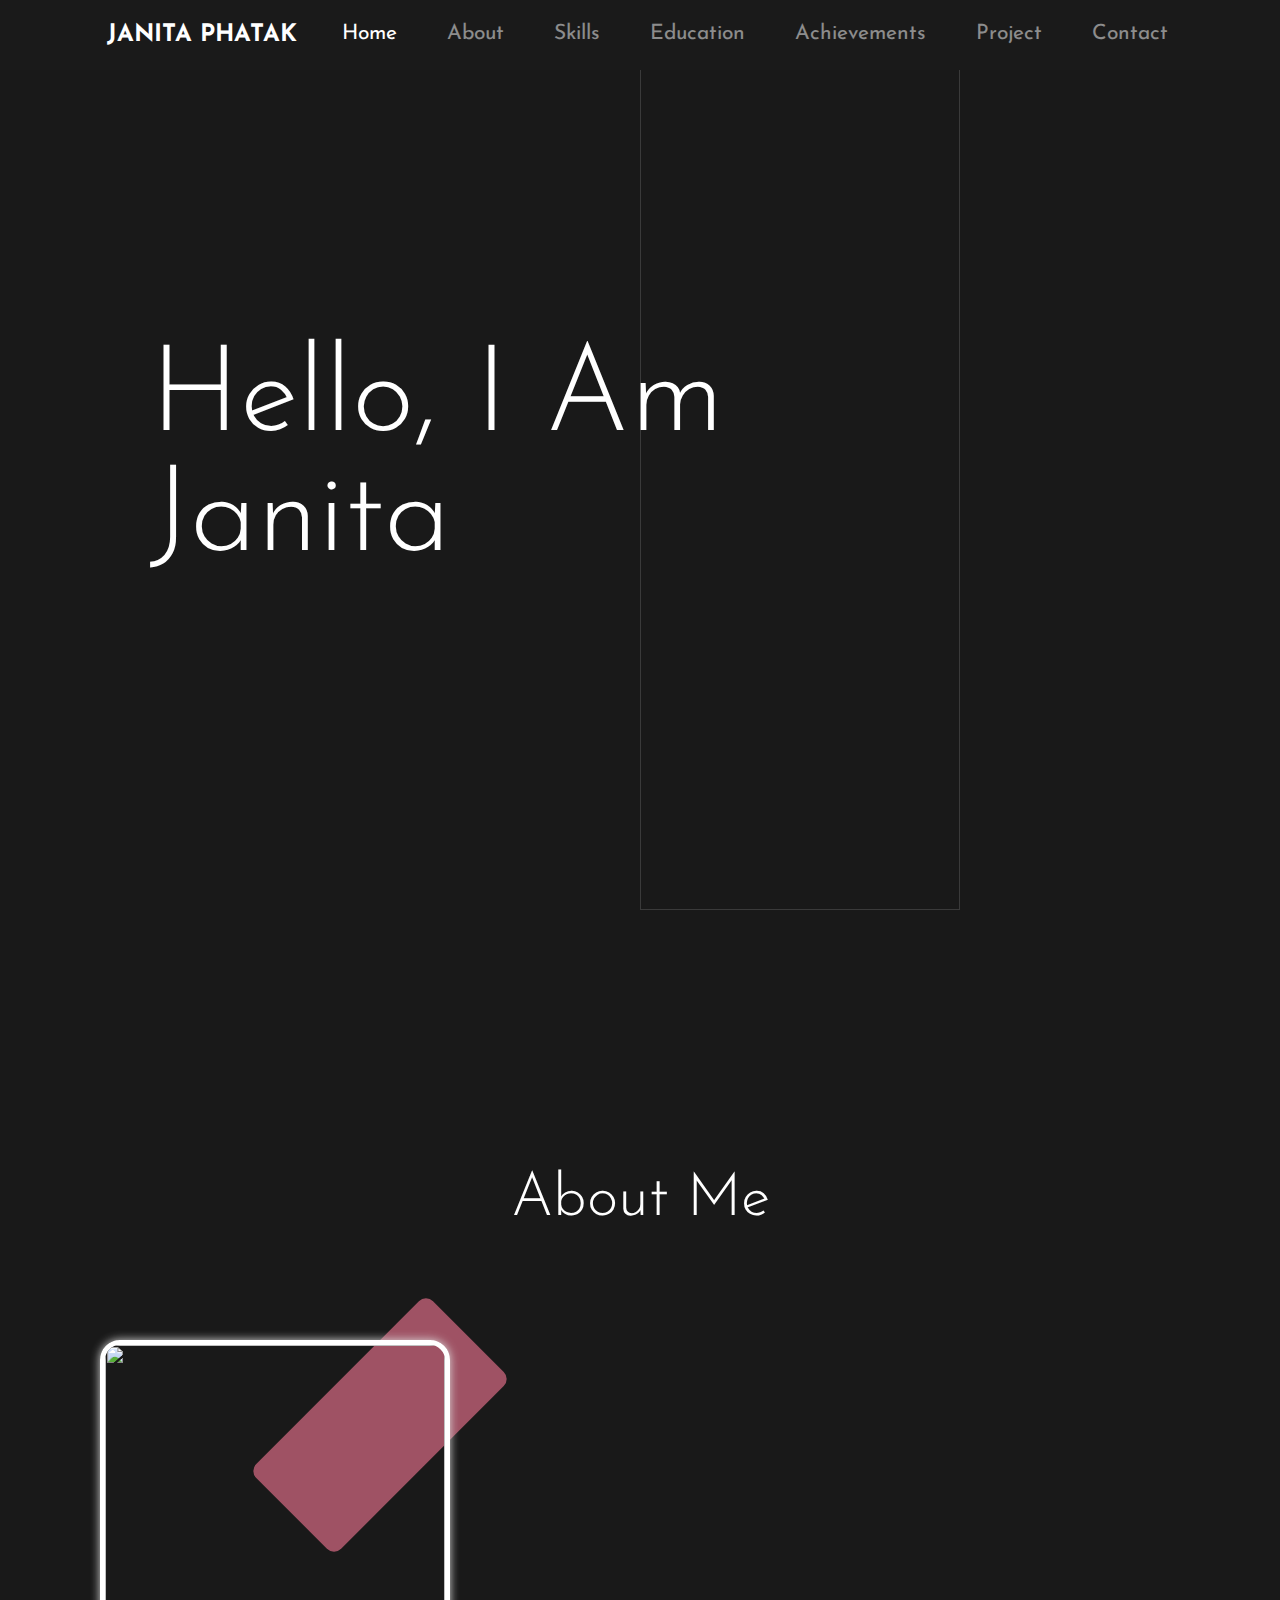
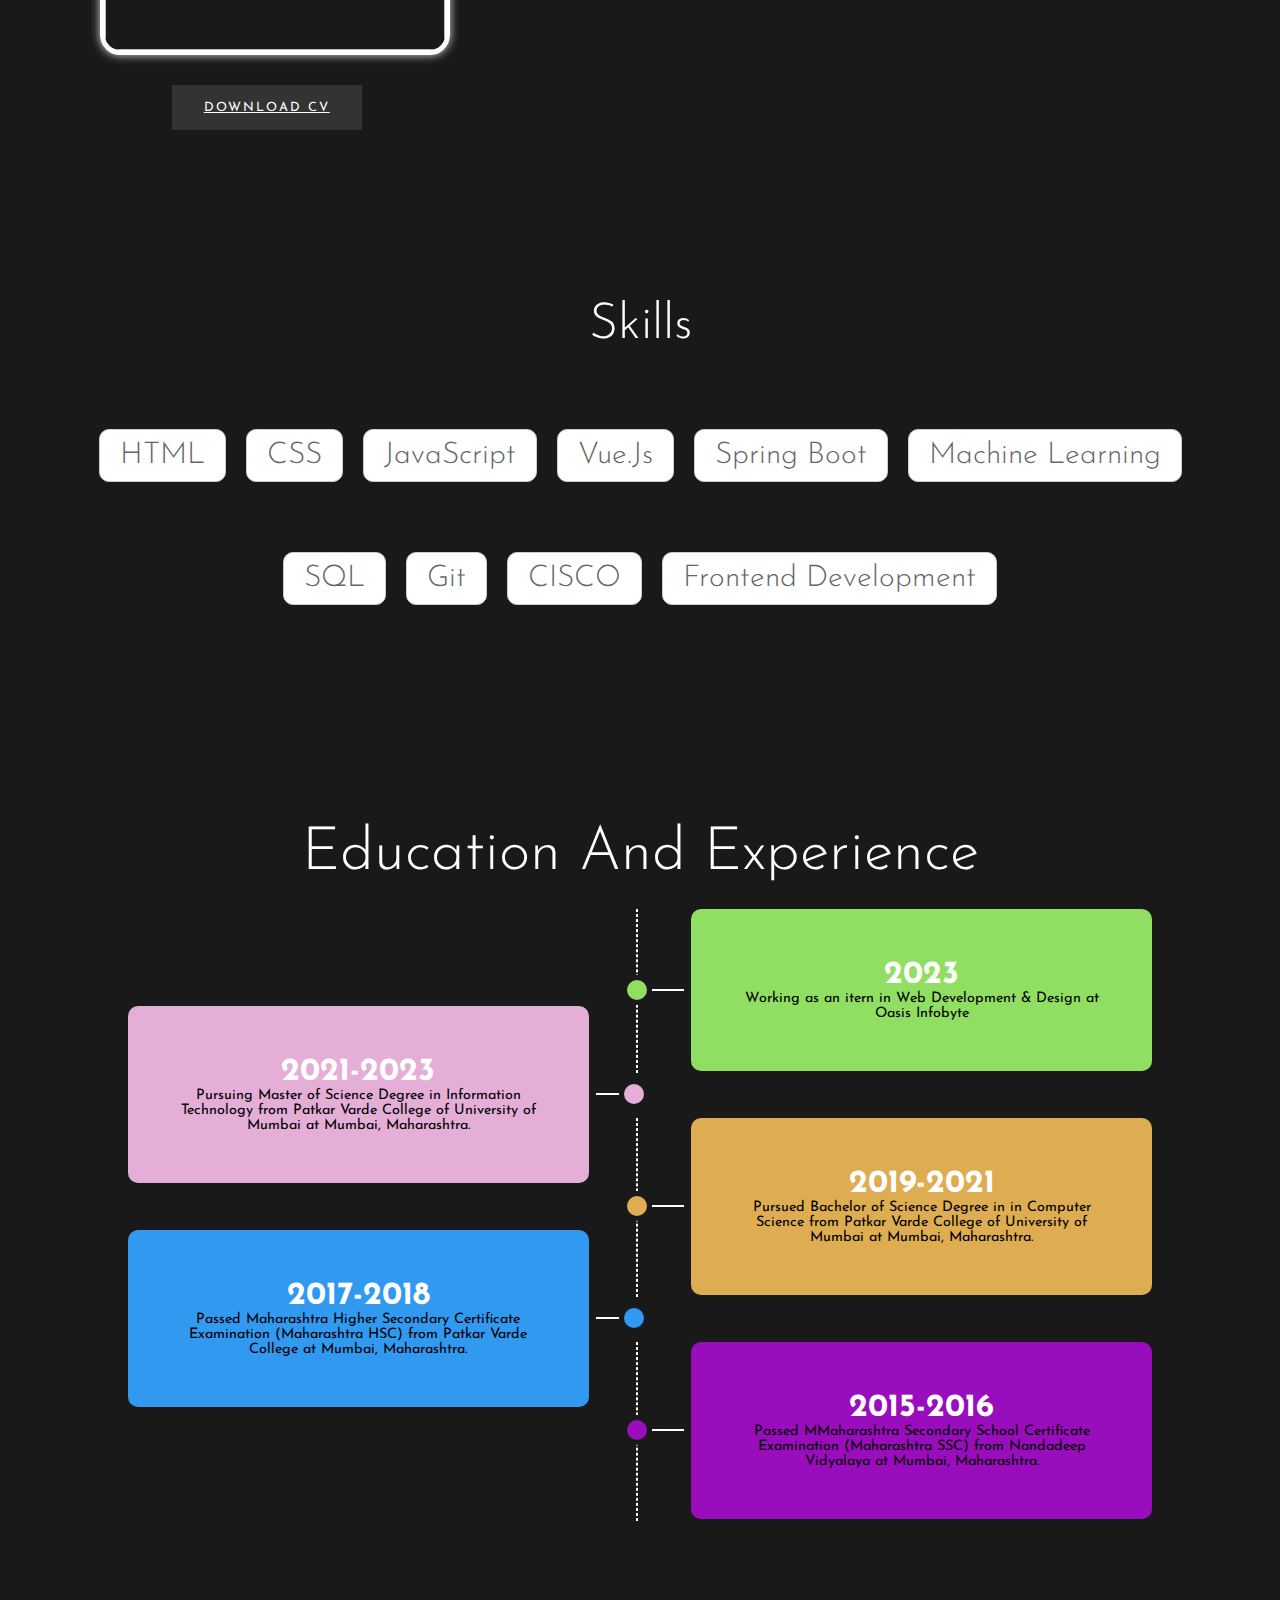
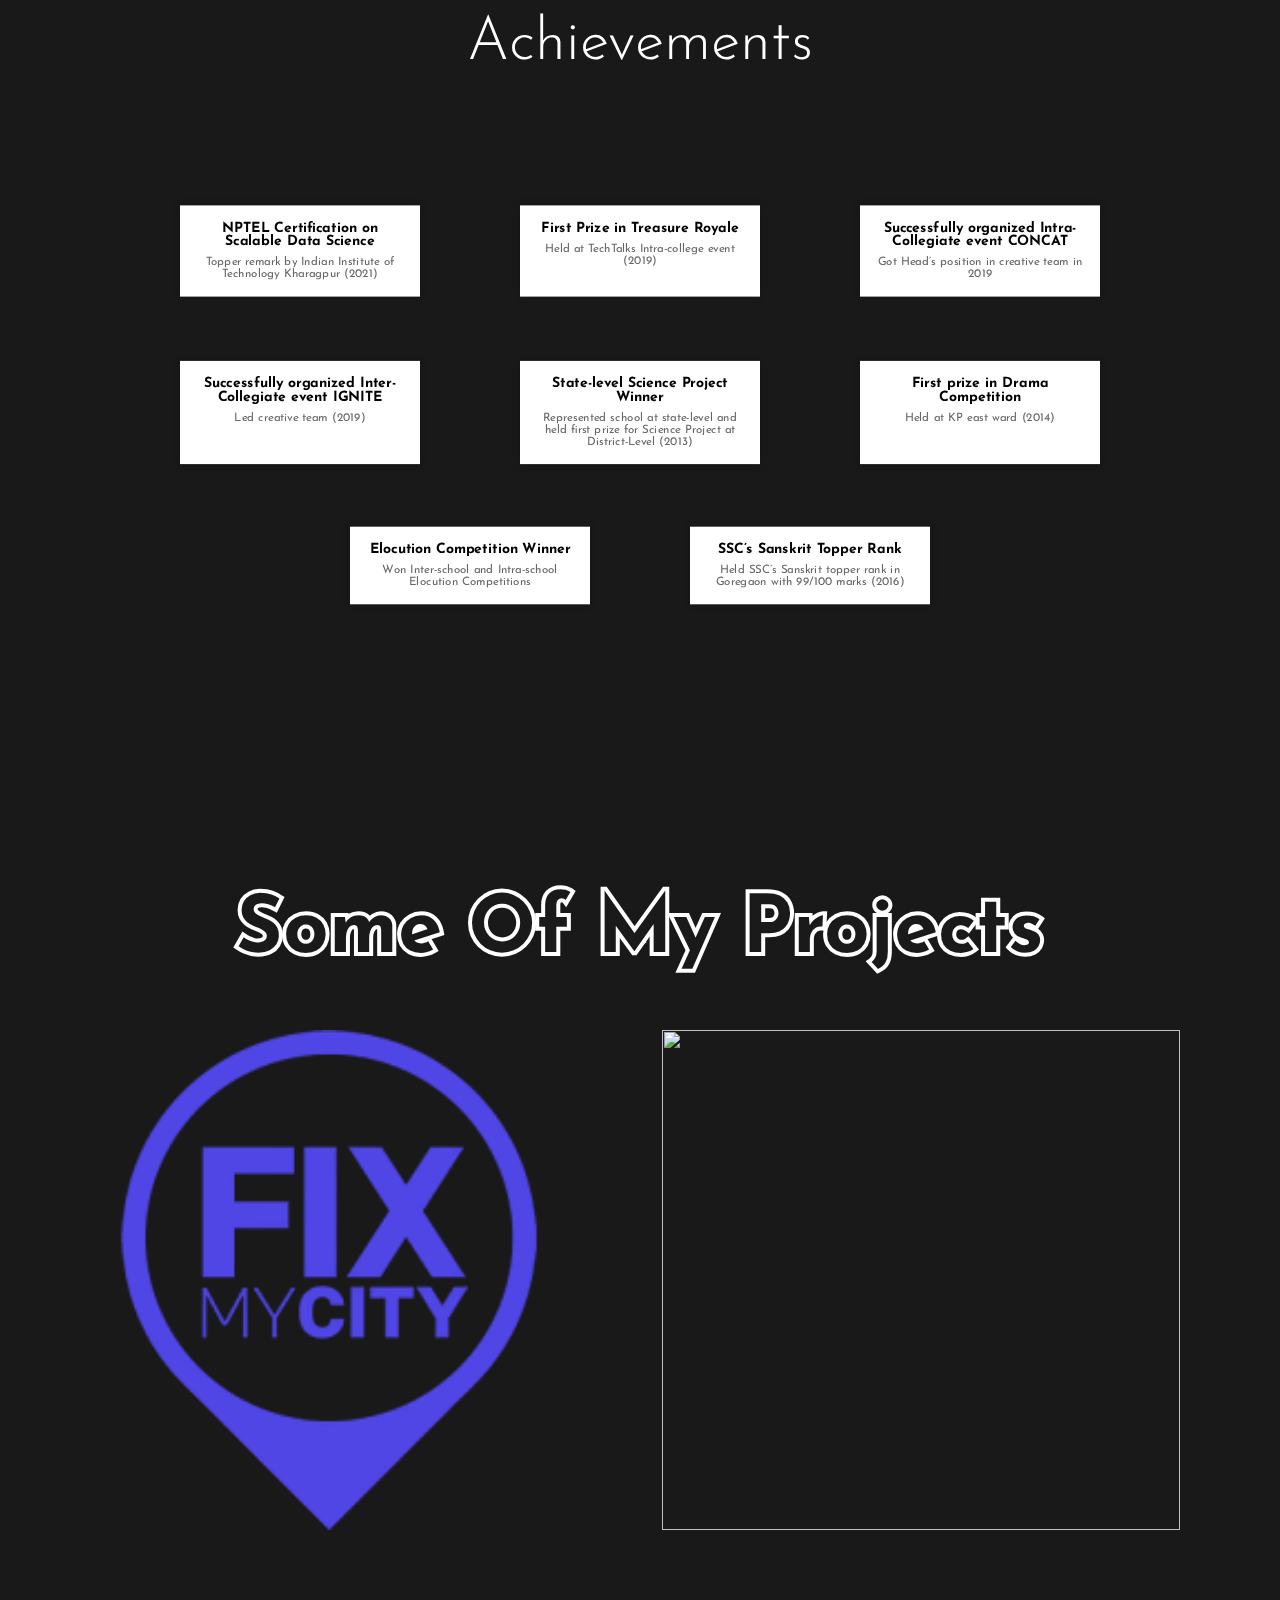
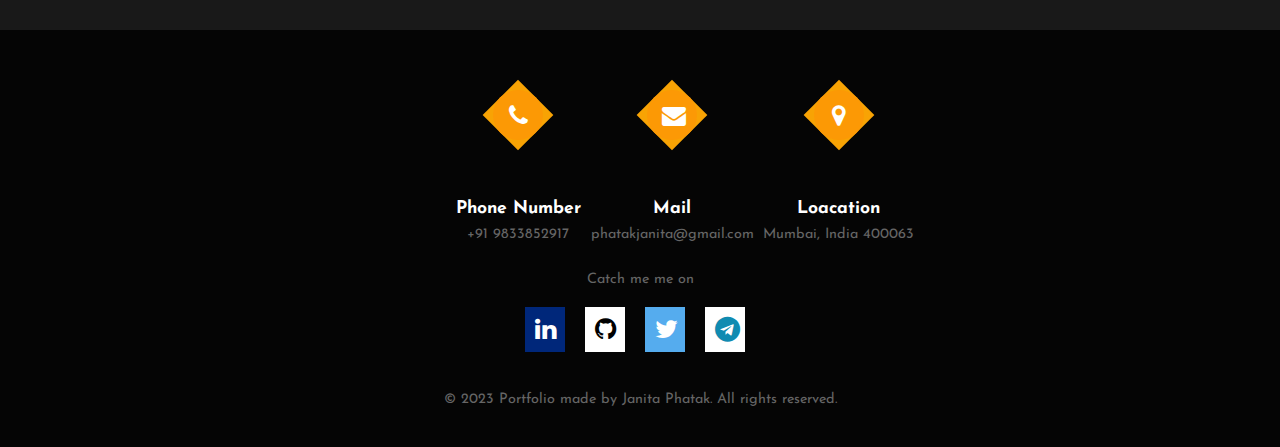
==== Task 2 -Portfolio/Porfolio.html @ 7fca9145 "Portfolio Files" ====
<!DOCTYPE html>
<head>
    <title>Portfolio </title>
    <meta charset="utf-8">
    <link href="https://fonts.googleapis.com/css?family=Poppins:300,400,500,600,700" rel="stylesheet">
    <link href="https://fonts.googleapis.com/css?family=Josefin+Sans" rel="stylesheet">
    <link href="https://fonts.googleapis.com/css?family=Nothing+You+Could+Do" rel="stylesheet">
    <link rel="stylesheet" href="https://cdnjs.cloudflare.com/ajax/libs/font-awesome/4.7.0/css/font-awesome.min.css">
    <link href="style.css" rel="stylesheet">
</head>
<body >
<!-- navbar -->
<nav class="navbar">
  
    <h1 class="logo">Janita Phatak</h1>
    <div class="menu-btn menu-btn-toggle">
      <div class="btn-line"></div>
      <div class="btn-line"></div>
      <div class="btn-line"></div>
    </div>
    <ul class="link-group link-group large-screen">
      <li class="link active"><a href="#">home</a></li>
      <li class="link"><a href="#">about</a></li>
      <li class="link"><a href="#">skills</a></li>
      <li class="link"><a href="#">education</a></li>
      <li class="link"><a href="#">achievements</a></li>
      <li class="link"><a href="#">project</a></li>
      <li class="link"><a href="#">contact</a></li>
    </ul>
  </nav>

<!-- home section -->

<section class="home-section active">
    <h1 class="hero-heading">hello, i am <br> Janita</h1>
    <img src="img/I.png" class="home-img" alt="">
</section>

<!-- about section -->

<section class="about-section active" >
    <h1 class="heading">about me</h1>
    <!-- about -->
    <div class="about-container">
        <div class="image-container">
            <div class="square"></div>
            <img src="img/I.png" class="about-img" alt="">
            <a href="#" class="btn" onclick="downloadCV()">download CV</a>
        </div>

        <!-- info part -->
        <div class="info animate">
            <p>
               Hello, my name is Janita Phatak. I am a technology enthusiast who is passionate about exploring new technologies and experimenting with creative coding. 
               I have always been fascinated by the potential of IT Industry,
               , and I am constantly seeking opportunities to acquire new skills in these areas.
            </p>
            
            <p>
                Throughout my academic career, 
                I have participated in numerous college events and led creative teams, 
                where I have honed my skills in project management and public speaking. 
                Additionally, I have a background in elocution competitions from my school days, 
                which has helped me to develop strong communication skills.            
            </p>
            <p>
                As an enthusiastic learner, I am always searching for innovative solutions to real-world problems 
                and looking for opportunities to bring value to the world through technology. 
                I believe that continuous learning is the key to success, I am committed to enhancing my knowledge and skills to become a better technologist.
            </p>
    
        </div>
    </div>
</section>


<!-- skills part -->
<section class= "skills-section active">
<h2 class="sub-heading">skills</h2>

<div class="skills">
    <p class="skill-name">HTML</p>
    <p class="skill-name">CSS</p>
    <p class="skill-name">JavaScript</p>
    <p class="skill-name">Vue.js</p>
    <p class="skill-name">Spring Boot</p>
    <p class="skill-name">Machine Learning</p>
    <p class="skill-name">SQL</p>
    <p class="skill-name">Git</p>
    <p class="skill-name">CISCO</p>
    <p class="skill-name">Frontend Development</p>
</div>
</section>



<!-- education -->
<section  class="education-section active">
<div>
    <h1 class="heading">education and experience</h1>
    <div class="cardE">
        <div class="card-body">
            <h1 class="card-title">2023</h1>
            <p class="cardE-detail">
                Working as an itern in Web Development & Design at Oasis Infobyte
            </p>
        </div>
    </div>
    <div class="cardE">
        <div class="card-body">
            <h1 class="card-title">2021-2023</h1>
            <p class="cardE-detail">Pursuing Master of Science Degree in Information Technology from
                Patkar Varde College of University of Mumbai
                at Mumbai, Maharashtra. 
            </p>
        </div>
    </div>
    
    <div class="cardE">
        <div class="card-body">
            <h1 class="card-title">2019-2021</h1>
            <p class="cardE-detail">Pursued Bachelor of Science Degree in in Computer Science from Patkar Varde College of University of Mumbai
                at Mumbai, Maharashtra.</p>
        </div>
    </div>
    <div class="cardE">
        <div class="card-body">
            <h1 class="card-title">2017-2018</h1>
            <p class="cardE-detail">Passed Maharashtra Higher Secondary Certificate Examination (Maharashtra HSC) from Patkar Varde College at Mumbai, Maharashtra.</p>
        </div>
    </div>
    <div class="cardE">
        <div class="card-body">
            <h1 class="card-title">2015-2016</h1>
            <p class="cardE-detail">Passed MMaharashtra Secondary School Certificate Examination (Maharashtra SSC) from Nandadeep Vidyalaya at Mumbai, Maharashtra.</p>
        </div>
    </div>

</div>
</section>


<!-- Acheivements -->

<section class="achievements-section active" >
    <h2 class="achievement heading">Achievements</h2>
  
        <div class="card-container">
          <div class="card">
            <div class="card-body">
              <h3>NPTEL Certification on Scalable Data Science</h3>
              <p>Topper remark by Indian Institute of Technology Kharagpur (2021)</p>
            </div>
          </div>
      
          <div class="card">
            <div class="card-body">
              <h3>First Prize in Treasure Royale</h3>
              <p>Held at TechTalks Intra-college event (2019)</p>
            </div>
          </div>
      
          <div class="card">
            <div class="card-body">
              <h3>Successfully organized Intra-Collegiate event CONCAT</h3>
              <p>Got Head’s position in creative team in 2019</p>
            </div>
          </div>
      
          <div class="card">
            <div class="card-body">
              <h3>Successfully organized Inter-Collegiate event IGNITE</h3>
              <p>Led creative team (2019)</p>
            </div>
          </div>
      
          <div class="card">
            <div class="card-body">
              <h3>State-level Science Project Winner</h3>
              <p>Represented school at state-level and held first prize for Science Project at District-Level (2013)</p>
            </div>
          </div>
      
          <div class="card">
            <div class="card-body">
              <h3>First prize in Drama Competition</h3>
              <p>Held at KP east ward (2014)</p>
            </div>
          </div>
      
          <div class="card">
            <div class="card-body">
              <h3>Elocution Competition Winner</h3>
              <p>Won Inter-school and Intra-school Elocution Competitions</p>
            </div>
          </div>
      
          <div class="card">
            <div class="card-body">
              <h3>SSC’s Sanskrit Topper Rank</h3>
              <p>Held SSC’s Sanskrit topper rank in Goregaon with 99/100 marks (2016)</p>
            </div>
          </div>
        </div>
      </section>
      
  

<!-- project section -->

<section class="project-section active">
    <h1 class="project-heading">some of my projects</h1>
    <div class="project-container">
        <div class="project-card">
            <img src="img/image.png" class="project-img" alt="">
            <div class="project-content">
                <h1 class="project-title">FixMyCity</h1>
                <p class="project-info">
                   It is a web application,  
                </p>
                
                    <button class="project-btn github">github repo</button> 
              
            </div>
        </div>
        <div class="project-card">
            <img src="img/I.png" class="project-img" alt="">
            <div class="project-content">
                <h1 class="project-title">LibraryManagement</h1>
                <p class="project-info">
                    It is a vue based project.
                </p>
               
                    <button class="project-btn github">github repo</button>
             
            </div>
        </div>
    </div>
</section>



<!-- contact section -->
<section class="contact-section active">
<footer class="footer-distributed">

<div class="footer-container">
    <div class="loader">
      <div class="footer1">
        <div class="box"></div><div class="icon"><span class="fa fa-phone"></span></div>
        <div class="text">
          <h3>Phone Number  </h3>
          <p>+91 9833852917</p>
        </div>
      </div>
      <div class="footer2">
        <div class="box middle"></div><div class="icon"><span class="fa fa-envelope"></span></div>
        <div class="text">
          <h3>Mail</h3>
          <p> phatakjanita@gmail.com</p>
        </div>
      </div>
      <div class="footer3">
        <div class="box"></div><div class="icon"><span class="fa fa-map-marker"></span></div>
        <div class="text">
          <h3>Loacation</h3>
          <p>Mumbai, India 400063</p>
        </div>
      </div>
    </div> 
    </div>
    

      <div class="footer-right">
          <p class="footer-company-about" style="margin-bottom: 20px;">
            <span >Catch me me on</span>
          </p>
          <div class="footer-icons">
            <a href="https://www.linkedin.com/in/janitaphatak/"><i class="fa fa-linkedin"></i></a>
            <a href="https://github.com/Janita-Phatak"><i class="fa fa-github"></i></a>
            <a href="https://twitter.com/Iam_Janita"><i class="fa fa-twitter"></i></a>
            <a href="https://t.me/Janita_Phatak"><i class="fa fa-telegram"></i></a>
          </div> 
        </div>

        <div class bottom>
          <p style="margin-top: 40px;">&copy; 2023 Portfolio made by Janita Phatak. All rights reserved.</p>
        </div>
</footer>
</section>
<script src="app.js"></script>
</body>
</html>
---- Task 2 -Portfolio/style.css ----
*{
    margin: 0;
    padding: 0;
    box-sizing: border-box;
    font-family: Josefin Sans, Arial, sans-serif;
   
}

body{
    width: 100%;
    max-width: 1400px;
    display: block;
    margin: auto;
    min-height: 100vh;
    background: #191919;
    font-family: sans-serif;
}

  
  .navbar {
    width: 100%;
    position: fixed;
    top: 0;
    left: 0;
    display: flex;
    justify-content: center;
    align-items: center;
    z-index: 9;
    background: #1a1a1a;
    height: 70px;
    }
    
    .logo {
    margin: 0 20px;
    color: #fff;
    text-transform: uppercase;
    font-size: 24px;
    font-weight: bold;
    
    }
    
    .link-group {
    list-style: none;
    display: flex;
    justify-content: center;
    flex-direction: row;
    align-items: center;
    margin-right: 0px;
    }
    
    .link {
    margin: 0 10px;
    }
    
    .link a {
    color: #fff;
    flex-direction: column;
    opacity: 0.5;
    text-decoration: none;
    text-transform: capitalize;
    padding: 10px 15px;
    line-height: 10px;
    transition: 0.5s;
    font-size: 21px;
    }
    
    .link a:hover,
    .link.active a {
    opacity: 1;
    }
    
    /* menu button styles */
    .menu-btn {
    display: none;
    position: absolute;
    top: 20px;
    right: 20px;
    z-index: 1;
    cursor: pointer;
    }
    
    .btn-line {
    width: 30px;
    height: 3px;
    background: #fff;
    margin: 5px;
    transition: 0.3s;
    }
    
    /* media query for small screens */
    @media only screen and (max-width: 980px) {
    .link-group {
    display:none;
    }
    .logo{
    margin-left:0;
    }
    .link {
    margin: 5px 0px;
    }
    .link a {
    color: #fff;
    opacity: 0.5;
    text-decoration: none;
    text-transform: capitalize;
    line-height: 40px;
    transition: 0.5s;
    font-size: 25px;
    }
    .menu-btn {
    display: block;
    }
    .menu-btn.active .btn-line:nth-child(1),
    .menu-btn.active .btn-line:nth-child(3) {
    transform: rotate(45deg);
    }
    .menu-btn.active .btn-line:nth-child(2) {
    opacity: 0;
    }
    .menu-btn.active .btn-line:nth-child(1) {
    transform: rotate(-45deg) translate(-5px, 6px);
    }
    .menu-btn.active .btn-line:nth-child(3) {
    transform: rotate(-45deg) translate(-5px, -6px);
    }
    .menu-btn.active ~ .link-group {
    height: calc(100vh - 80px);
    display: flex;
    flex-direction: column;
    align-items: center;
    position: fixed;
    right: 0;
    padding: 0;
    margin: 0;
    top: 5px;
    }
    }
    
    /* styles for active class of link group and menu button */
    .link-group.active {
    background: #1a1a1a;
    }
    
    .menu-btn.active ~ .link-group {
    display: flex;
    flex-direction: column;
    align-items: center;
    position: fixed;
    right: 0;
    padding: 0;
    margin: 0;
    top: 5px;
    height: calc(100vh - 80px);
    }
  

.home-section{
    width: 100%;
    height: 100vh;
    padding: 0 150px;
    display: flex;
    align-items: center;
    position: relative;
    top: 10px;
    bottom: 10px;
    opacity: 0;
    transition: 1s;
}

.hero-heading{
    color: #fff;
    font-size: 120px;
    text-transform: capitalize;
    font-weight: 300;
}

.home-img{
    position: absolute;
    top: 0;
    right: 0;
    height: 100vh;
    width: 50%;
    object-fit: cover;
    opacity: 0.2;
}
.home-section{
    /* previous styles */
    position: fixed;
}
.home-section.active,
.about-section.active,
.skills-section.active,
.education-section.active,
.achievements-section.active,
.project-section.active,
.contact-section.active{
    position: relative;
    opacity: 1;
    z-index: 8;
}


/* about section */

.about-section{
    padding-right: 120px;
    padding-left: 120px;
}

.heading{
    text-align: center;
    text-transform: capitalize;
    font-size: 3rem;
    font-weight: 300;
    margin-bottom: 100px;
    margin-top: 2em;

}

.about-container{
    width: 100%;
    margin: 2px 0 100px;
    display: flex;
    gap: 200px;
}

.image-container {
  display: flex;
  flex-direction: column;
  justify-content: center;
  align-items: center;
  width: 40%;
  position: relative;
  height: 400px;
}

.btn {
  display: block;
  margin-top: 20px;
}


.about-img{
    width: 90%;
    height: 100px;
    display: block;
    object-fit: cover;
    margin: 10px auto;
    border-radius: 10px;
    border: 5px solid #fff;
  box-shadow: 0 0 10px #ddd;
}

.square{
    width: 120px;
    height: 250px;
    border-radius: 10px;
    background: #9f5264;
    position: absolute;
    right: 10px;
    top: -30px;
    z-index: -1;
    transform: rotate(45deg);
}

.social-links{
    margin-top: 20px;
    display: flex;
    gap: 20px;
    justify-content: center;
}

/* Style all font awesome icons */
.fa {
    padding: 10px;
    font-size: 25px;
    width: 40px;
    text-align: center;
    text-decoration: none;
  }
  
  /* Add a hover effect if you want */
  .fa:hover {
    opacity: 0.7;
  }
  
  /* Set a specific color for each brand */
  

  /* Twitter */
  .fa-twitter {
    background: #55ACEE;
    color: white;
  }

  /* Github */
  .fa-github {
    background: #ffffff;
    color: rgb(0, 0, 0);
  }
  
  /* LinkedIn */
  .fa-linkedin {
    background: #00277a;
    color: white;
  }

   /* Telegram */
   .fa-telegram {
    background: white;
    color: #108bb1;
  }
  
.info{
    width: 60%;
    height: 100%;
    padding: 1rem;
    text-align: justify;
    display: flex;
    flex-direction: column;
    justify-content: center;
    animation: slide-in 1s ease-in-out;
    animation-fill-mode: forwards;
    opacity: 0;
   
}


@keyframes slide-in {
  0% {
      transform: translateX(-100%);
      opacity: 0;
  }
  100% {
      transform: translateX(0);
      opacity: 1;
  }
}



.info p{
    font-size: 1.2rem;
    margin: 5px 0;
    margin-bottom: 1.5rem;
    color: rgb(255, 255, 255);
    letter-spacing: 3;
}

.btn {
    display: inline-block;
    padding: 1rem 2rem;
    background-color: #333;
    color: #fff;
    text-transform: uppercase;
    font-size: 0.8rem;
    letter-spacing: 2px;
    margin-right: 1rem;
    margin-bottom: 0;
    cursor: pointer;
    transition: all 0.3s;
    align-content: center;
    text-align: center;
  }
  
  .btn:hover {
    background-color: #fff;
    color: #333;
  }


/* about-section */

.about-section{
    width: 100%;
    min-height: 100vh;
    padding: 150px 100px 0;
    position: fixed;
    top: 0;
    opacity: 0;
    transition: 1s;
}

.about{
    width: 100%;
    display: grid;
    grid-template-columns: 30% 65%;
    grid-gap: 40px;
}

.about-img-container{
    position: relative;
}

.about-info{
    color: #fff;
    opacity: 0.6;
    font-size: 20px;
    line-height: 40px;
}

.about-img{
    width: 100%;
    height: 100%;
    object-fit: cover;
    border-radius: 20px;
}

.download-cv-btn{
    position: absolute;
    bottom: 20px;
    left: 50%;
    transform: translateX(-50%);
    padding: 10px 20px;
    color: #fff;
    border: none;
    font-size: 16px;
    text-transform: capitalize;
    cursor: pointer;
    transition: .5s;
    background: rgba(0, 0, 0, 0.5);
}

.download-cv-btn:hover{
    background: #000;
}

/* skills */

.sub-heading{
  margin-top: 100px;
    text-align: center;
    font-size: 50px;
    color: #fff;
    text-transform: capitalize;
    font-weight: 300;

    }
    

.skills{
    display: flex;
    padding: 3vw;
    flex-wrap: wrap;
    justify-content: center; /* center the items horizontally */
    align-items: center; /* center the items vertically */
    gap: 20px;
    margin-bottom: 60px;
   
}

.skill-name{
    padding: 10px 20px;
    background: #fff;
    border: 1px solid #cecece;
    cursor: pointer;
    transition: .2s;
    border-radius: 10px;
}

.skill-name:hover{
    color: #fff;
    background-color: #9f5264;
}



.skill-section{
    position: relative;
    margin: 100px 0;
}

.heading{
    text-align: center;
    font-size: 60px;
    color: #fff;
    text-transform: capitalize;
    font-weight: 300;
    margin-bottom: 100px;
}

.skills-container{
    width: 95%;
    margin: auto;
    display: grid;
    grid-template-columns: repeat(3, 1fr);
    grid-gap: 100px;
    color: #fff;
}

.skill-card{
    position: relative;
}

.skill-img{
    display: block;
    margin: auto;
    height: 200px;
}

.skill-name{
    font-size: 30px;
    font-weight: 300;
    text-align: center;
    text-transform: capitalize;
    margin: 30px 0 20px;
}


/* education */

.education-section {
    display: block;
    width: 80%;
    margin: 160px auto;
}

.education-section .heading{
    margin-bottom: 90px;
}

.cardE:hover{
    transform: scale(1.05);
}


.cardE{
    width: 45%;
    height: auto;
    padding: 30px;
    border-radius: 10px;
    color: #fff;
    display: block;
    margin: -65px 0;
    position: relative;
    background: #f00;
    text-align: center;
    transition: transform 0.2s;
    
}
.cardE-detail{
  color: #000;
}
.cardE:nth-child(even){
    margin-left: auto;
}

.cardE:nth-child(even):before{
    content: '';
    position: absolute;
    left: -15%;
    top: 50%;
    transform: translateY(-50%);
    width: 20px;
    height: 20px;
    border: 5px solid #191919;
    border-radius: 50%;
}

.cardE:nth-child(even):after{
    content: '';
    position: absolute;
    left: -8.5%;
    top: 50%;
    transform: translateY(-50%);
    width: 7%;
    height: 2px;
    background: #fff;
    z-index: -1;
}

.cardE:nth-child(odd):before{
    content: '';
    position: absolute;
    right: -13%;
    top: 50%;
    transform: translateY(-50%);
    width: 20px;
    height: 20px;
    border: 5px solid #191919;
    border-radius: 50%;
}

.cardE:nth-child(odd):after{
    content: '';
    position: absolute;
    right: -8.5%;
    top: 50%;
    transform: translateY(-50%);
    width: 7%;
    height: 2px;
    background: #fff;
    z-index: -1;
}

.cardE:nth-child(2), .cardE:nth-child(2):before{
    background: #90df63;
}
.cardE:nth-child(3), .cardE:nth-child(3):before{
    background: #e4aed6;
}
.cardE:nth-child(4), .cardE:nth-child(4):before{
    background: #dfad51;
}
.cardE:nth-child(5), .cardE:nth-child(5):before{
    background:  #319af0;
}
.cardE:nth-child(6), .cardE:nth-child(6):before{
    background: #9a0dbd;
}

.cardE:nth-child(even) .card-body:before{
    content: '';
    position: absolute;
    left: -12%;
    top: 0;
    width: 0px;
    height: 100%;
    border: 1px dashed #fff;
    z-index: -1;
}

.cardE-title{
    font-size: 30px;
    font-weight: 300;
    margin-bottom: 20px;
}




#achievements-section {
 
  margin-top: 2em;
  text-align: center;
  display: flex;
}

.card-container {
  display: flex;
  flex-wrap: wrap;
  justify-content: center;
}

.card {
  margin: 20px;
  max-width: 300px;
  background-color: #fff;
  box-shadow: 0 0 10px rgba(0, 0, 0, 0.2);
  opacity: 1;
  transform: scale(0.8);
  transition: opacity 0.5s ease-in-out 0.5s, transform 0.5s;
}

.card-body {
  padding: 20px;
  text-align: center;
}

.hover {
  transform: scale(1.1);
}

.zoom {
  animation: zoom 1s ease-in-out forwards;
}

@keyframes zoom {
  0% {
    transform: scale(0.8);
  }
  50% {
    transform: scale(1.2);
  }
  100% {
    transform: scale(1);
  }
}




h2 {
  margin-bottom: 10px;
  font-size: 20px;
  font-weight: bold;
  margin-top: 4em;;
}

p {
  margin: 0;
  font-size: 16px;
  color: #666;
}



/* project-section */

.project-section{
  width: 100%;
  min-height: 100vh;
  padding: 150px 100px 100px;
  position: fixed;
  top: 0;
  transition: 1s;
  opacity: 0;
}

.project-heading {
  margin-top: 100px;
  font-size: 80px;
  background: #ffffff;
  text-transform: capitalize;
  text-align: center;
  margin-bottom: 50px;
  color: #1a1a1a;
  background-clip: text;
  -webkit-background-clip: text;
  -webkit-text-stroke: 8px transparent;
  line-height: 1.2; /* adjust as needed */
  /* max-height: 500px; */ /* set a fixed height value if needed */
}

.project-container{
  display: grid;
  grid-template-columns: repeat(2, 1fr);
  grid-gap: 100px;
}

.project-card{
  height: 500px;
  position: relative;
}

.project-img{
  width: 100%;
  height: 100%;
  position: absolute;
  top: 0;
  left: 0;
  object-fit: cover;
  transition: .5s;
}

.project-content{
  position: relative;
  padding: 40px;
  color: #fff;
  transition: .5s;
  opacity: 0;
}

.project-title{
  font-size: 50px;
  text-transform: capitalize;
  text-align: center;
  font-weight: 300;
}

.project-info{
  margin: 40px;
  font-size: 20px;
  line-height: 30px;
  text-align: center;
}

.project-btn {
  height: 40px;
  text-transform: capitalize;
  font-size: 18px;
  border: none;
  background: #000;
  color: #fff;
  cursor: pointer;
  display: block;
  margin: 0 auto;
  text-align: center;
  width: 200px; /* set the desired width */
}

.project-btn.live {
  background: none;
  border: 2px solid #fff;
}

.project-card:hover .project-img{
  filter: blur(20px);
}

.project-card:hover .project-content{
  opacity: 1;
}


footer {
  background-color: rgb(5, 5, 5);
  color: #fff;
  text-align: center;
  padding: 40px 0;
  box-shadow: 0 1px 1px 0 rgba(0, 0, 0, 0.12);
  width: 100%;
}


.footer-left img {
margin-right: 93%;
}

/* Footer center section */
.footer-container {
display: inline-flex;
flex-direction: row;
justify-content: center;
width: 50%;
margin-top: 20px;
margin-bottom: 30px;
margin-right: -90px;
}
.footer-left {
display: block;


}
.footer1, .footer2, .footer3 {
display: inline-flex;
flex-direction: column;
align-items: center;
}

/* Footer right section */
.footer-right {
display: flex;
flex-direction: column;
align-items: center;
margin-bottom: 10px;
justify-content: flex-end;
align-items: center;

}

.footer-icons {
display: flex;
flex-direction: row;
justify-content: center;
align-items: center;
margin-right: 10px;
}

.footer-icons a {
margin-right: 10px;
}

.bottom {
text-align: center;
font-size: 0.8em;
margin-bottom: 5px;
}

/* Icon styles */
.icon {
display: flex;
align-items: center;
justify-content: center;
width: 50px;
height: 50px;
background-color: #fc9905;
border-radius: 50%;
margin-bottom: 10px;
transform: translateY(-100%);
}

.icon span {
font-size: 24px;
color: #ffffff;
}

.icon .fa:hover {
font-size: 24px;
color: #070707;
}

/* Text styles */
h3 {
font-size: 1.1em;
font-weight: bold;
margin-bottom: 10px;
}

p {
font-size: 0.9em;
color: #666666;
margin: 0;
}

/* Social media icons */
.footer-icons a {
display: inline-block;
font-size: 2em;
color: #f1f1f1;
margin: 0 10px;
animation: zoom-in-zoom-out 3s ease infinite;
}



@media (max-width: 880px) {

.footer-distributed{
  font: bold 14px sans-serif;
}

.footer-distributed .footer-left,
.footer-distributed .footer-center,
.footer-distributed .footer-right{
  display: block;
  width: 100%;
  margin-bottom: 40px;
  text-align: center;
}


}

.loader 
{
display: flex;
gap: 0.6rem;
}

.box {
width: 50px;
height: 50px;
background: #f8a304;
transform: rotate(45deg);

}

.box:hover{
animation: rotate 3s infinite;
}

.box.middle {
animation: rotate 3s infinite;
}

@keyframes rotate {
          50% {
              transform: rotate(180deg);
          }
      }
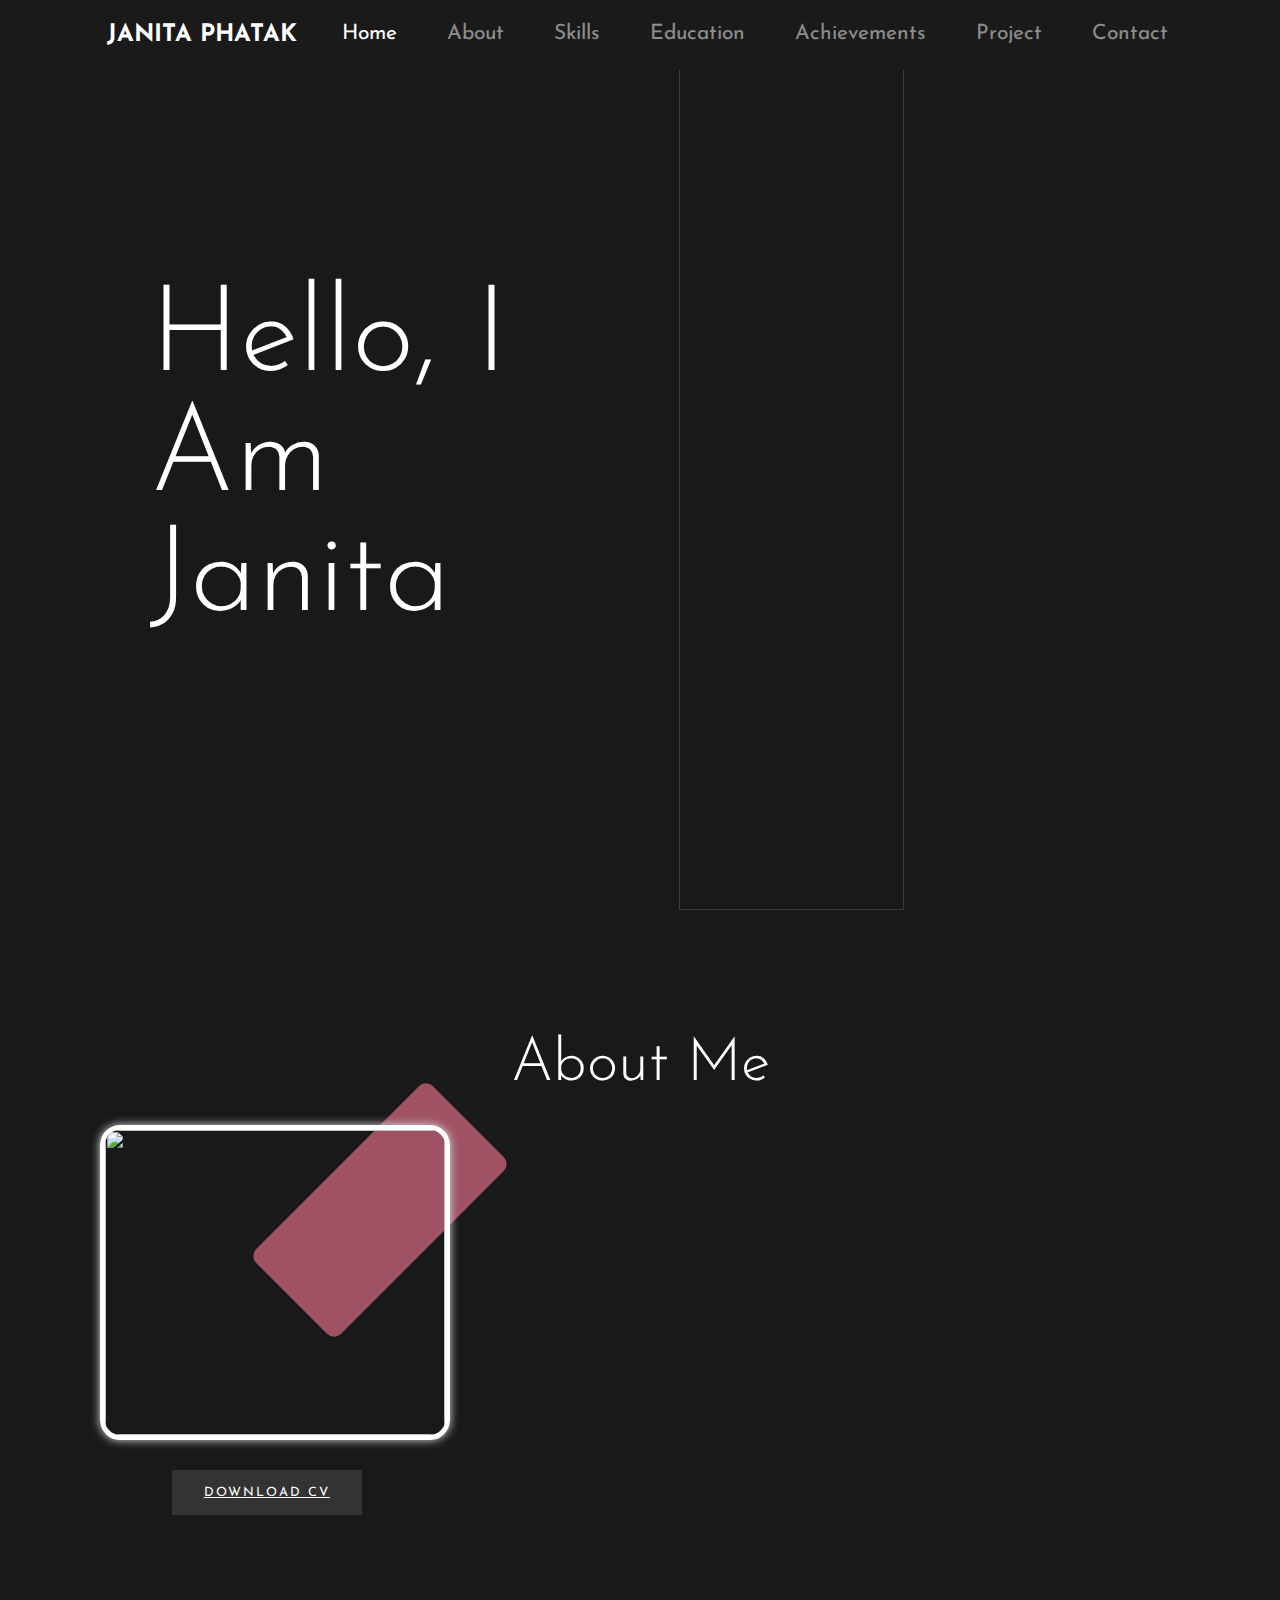
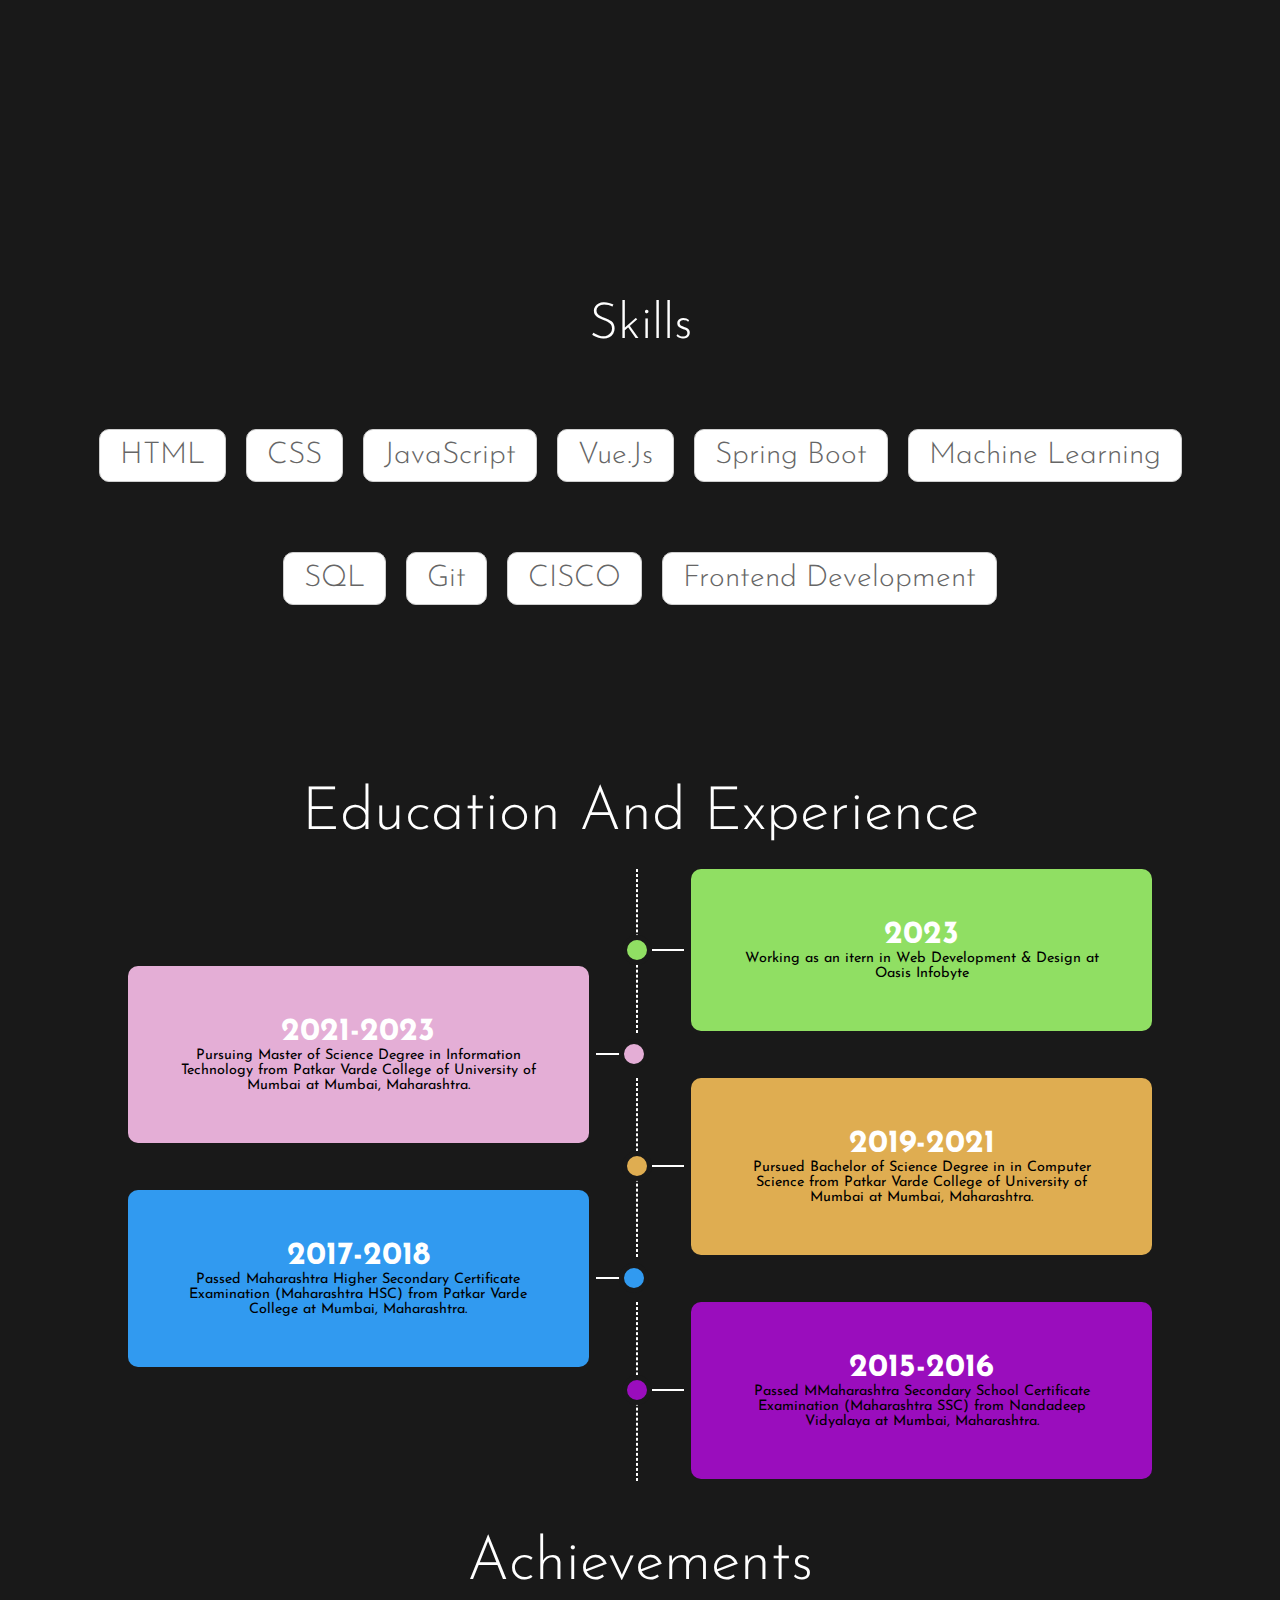
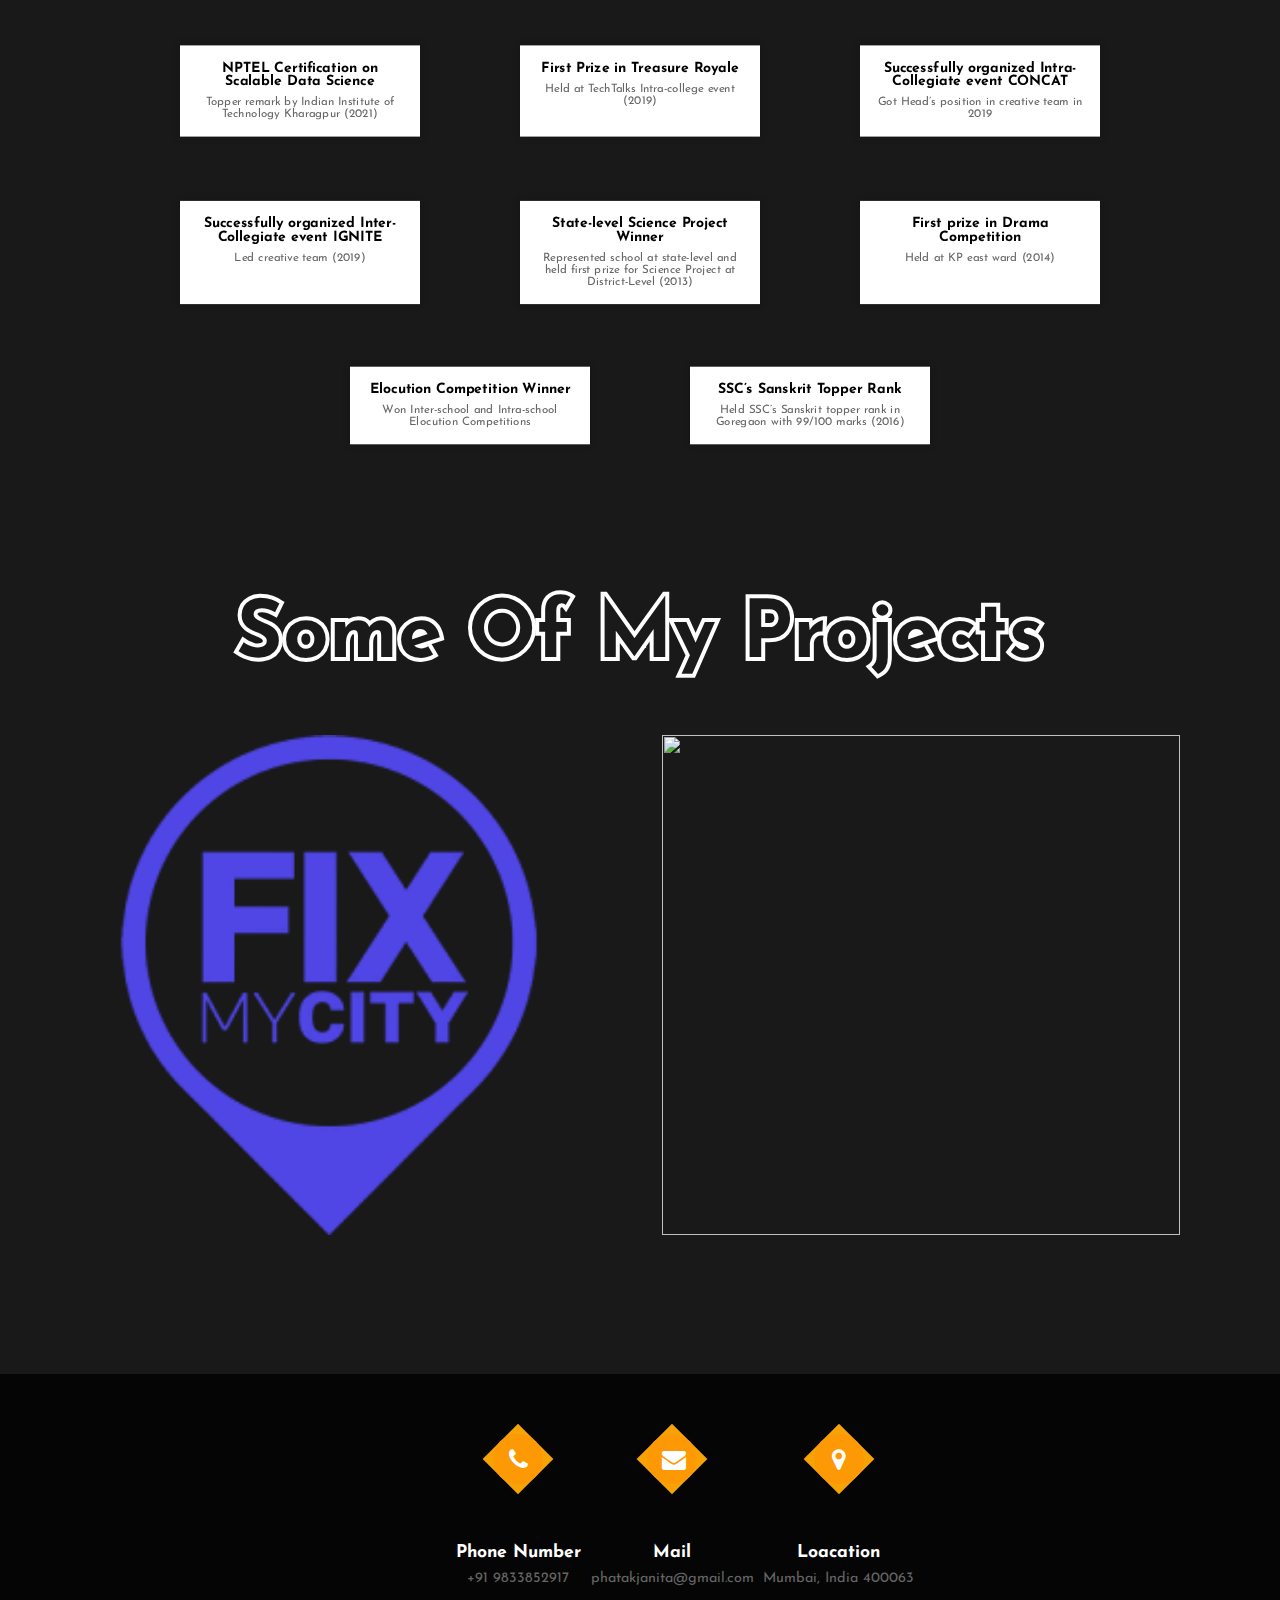
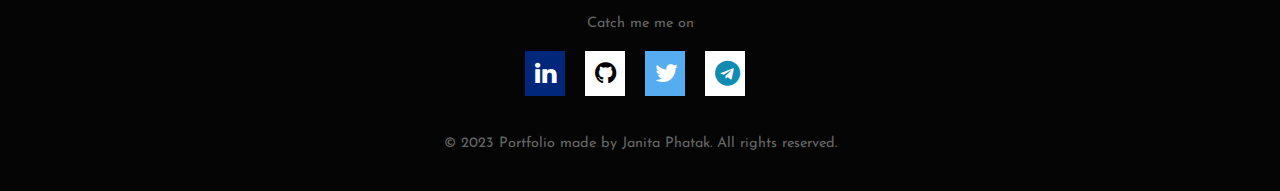
==== commit 046b2c1a: "Navigates to section when clicked on header menu and fixes height between sections" ====
--- a/Task 2 -Portfolio/Porfolio.html
+++ b/Task 2 -Portfolio/Porfolio.html
@@ -1,17 +1,19 @@
 <!DOCTYPE html>
+
 <head>
-    <title>Portfolio </title>
-    <meta charset="utf-8">
-    <link href="https://fonts.googleapis.com/css?family=Poppins:300,400,500,600,700" rel="stylesheet">
-    <link href="https://fonts.googleapis.com/css?family=Josefin+Sans" rel="stylesheet">
-    <link href="https://fonts.googleapis.com/css?family=Nothing+You+Could+Do" rel="stylesheet">
-    <link rel="stylesheet" href="https://cdnjs.cloudflare.com/ajax/libs/font-awesome/4.7.0/css/font-awesome.min.css">
-    <link href="style.css" rel="stylesheet">
+  <title>Portfolio </title>
+  <meta charset="utf-8">
+  <link href="https://fonts.googleapis.com/css?family=Poppins:300,400,500,600,700" rel="stylesheet">
+  <link href="https://fonts.googleapis.com/css?family=Josefin+Sans" rel="stylesheet">
+  <link href="https://fonts.googleapis.com/css?family=Nothing+You+Could+Do" rel="stylesheet">
+  <link rel="stylesheet" href="https://cdnjs.cloudflare.com/ajax/libs/font-awesome/4.7.0/css/font-awesome.min.css">
+  <link href="style.css" rel="stylesheet">
 </head>
-<body >
-<!-- navbar -->
-<nav class="navbar">
-  
+
+<body>
+  <!-- navbar -->
+  <nav class="navbar">
+
     <h1 class="logo">Janita Phatak</h1>
     <div class="menu-btn menu-btn-toggle">
       <div class="btn-line"></div>
@@ -19,275 +21,284 @@
       <div class="btn-line"></div>
     </div>
     <ul class="link-group link-group large-screen">
-      <li class="link active"><a href="#">home</a></li>
-      <li class="link"><a href="#">about</a></li>
-      <li class="link"><a href="#">skills</a></li>
-      <li class="link"><a href="#">education</a></li>
-      <li class="link"><a href="#">achievements</a></li>
-      <li class="link"><a href="#">project</a></li>
-      <li class="link"><a href="#">contact</a></li>
+      <li class="link active"><a href="#home">home</a></li>
+      <li class="link"><a href="#about">about</a></li>
+      <li class="link"><a href="#skills">skills</a></li>
+      <li class="link"><a href="#education">education</a></li>
+      <li class="link"><a href="#achievements">achievements</a></li>
+      <li class="link"><a href="#project">project</a></li>
+      <li class="link"><a href="#contact">contact</a></li>
     </ul>
   </nav>
 
-<!-- home section -->
-
-<section class="home-section active">
+  <!-- home section -->
+
+  <section id="home" class="home-section active">
     <h1 class="hero-heading">hello, i am <br> Janita</h1>
     <img src="img/I.png" class="home-img" alt="">
-</section>
-
-<!-- about section -->
-
-<section class="about-section active" >
+  </section>
+
+  <!-- about section -->
+
+  <section id="about" class="about-section">
     <h1 class="heading">about me</h1>
     <!-- about -->
     <div class="about-container">
-        <div class="image-container">
-            <div class="square"></div>
-            <img src="img/I.png" class="about-img" alt="">
-            <a href="#" class="btn" onclick="downloadCV()">download CV</a>
-        </div>
-
-        <!-- info part -->
-        <div class="info animate">
-            <p>
-               Hello, my name is Janita Phatak. I am a technology enthusiast who is passionate about exploring new technologies and experimenting with creative coding. 
-               I have always been fascinated by the potential of IT Industry,
-               , and I am constantly seeking opportunities to acquire new skills in these areas.
-            </p>
-            
-            <p>
-                Throughout my academic career, 
-                I have participated in numerous college events and led creative teams, 
-                where I have honed my skills in project management and public speaking. 
-                Additionally, I have a background in elocution competitions from my school days, 
-                which has helped me to develop strong communication skills.            
-            </p>
-            <p>
-                As an enthusiastic learner, I am always searching for innovative solutions to real-world problems 
-                and looking for opportunities to bring value to the world through technology. 
-                I believe that continuous learning is the key to success, I am committed to enhancing my knowledge and skills to become a better technologist.
-            </p>
-    
-        </div>
-    </div>
-</section>
-
-
-<!-- skills part -->
-<section class= "skills-section active">
-<h2 class="sub-heading">skills</h2>
-
-<div class="skills">
-    <p class="skill-name">HTML</p>
-    <p class="skill-name">CSS</p>
-    <p class="skill-name">JavaScript</p>
-    <p class="skill-name">Vue.js</p>
-    <p class="skill-name">Spring Boot</p>
-    <p class="skill-name">Machine Learning</p>
-    <p class="skill-name">SQL</p>
-    <p class="skill-name">Git</p>
-    <p class="skill-name">CISCO</p>
-    <p class="skill-name">Frontend Development</p>
-</div>
-</section>
-
-
-
-<!-- education -->
-<section  class="education-section active">
-<div>
-    <h1 class="heading">education and experience</h1>
-    <div class="cardE">
-        <div class="card-body">
-            <h1 class="card-title">2023</h1>
-            <p class="cardE-detail">
-                Working as an itern in Web Development & Design at Oasis Infobyte
-            </p>
-        </div>
-    </div>
-    <div class="cardE">
-        <div class="card-body">
-            <h1 class="card-title">2021-2023</h1>
-            <p class="cardE-detail">Pursuing Master of Science Degree in Information Technology from
-                Patkar Varde College of University of Mumbai
-                at Mumbai, Maharashtra. 
-            </p>
-        </div>
-    </div>
-    
-    <div class="cardE">
-        <div class="card-body">
-            <h1 class="card-title">2019-2021</h1>
-            <p class="cardE-detail">Pursued Bachelor of Science Degree in in Computer Science from Patkar Varde College of University of Mumbai
-                at Mumbai, Maharashtra.</p>
-        </div>
-    </div>
-    <div class="cardE">
-        <div class="card-body">
-            <h1 class="card-title">2017-2018</h1>
-            <p class="cardE-detail">Passed Maharashtra Higher Secondary Certificate Examination (Maharashtra HSC) from Patkar Varde College at Mumbai, Maharashtra.</p>
-        </div>
-    </div>
-    <div class="cardE">
-        <div class="card-body">
-            <h1 class="card-title">2015-2016</h1>
-            <p class="cardE-detail">Passed MMaharashtra Secondary School Certificate Examination (Maharashtra SSC) from Nandadeep Vidyalaya at Mumbai, Maharashtra.</p>
-        </div>
-    </div>
-
-</div>
-</section>
-
-
-<!-- Acheivements -->
-
-<section class="achievements-section active" >
+      <div class="image-container">
+        <div class="square"></div>
+        <img src="img/I.png" class="about-img" alt="">
+        <a href="#" class="btn" onclick="downloadCV()">download CV</a>
+      </div>
+
+      <!-- info part -->
+      <div class="info animate">
+        <p>
+          Hello, my name is Janita Phatak. I am a technology enthusiast who is passionate about exploring new
+          technologies and experimenting with creative coding.
+          I have always been fascinated by the potential of IT Industry,
+          , and I am constantly seeking opportunities to acquire new skills in these areas.
+        </p>
+
+        <p>
+          Throughout my academic career,
+          I have participated in numerous college events and led creative teams,
+          where I have honed my skills in project management and public speaking.
+          Additionally, I have a background in elocution competitions from my school days,
+          which has helped me to develop strong communication skills.
+        </p>
+        <p>
+          As an enthusiastic learner, I am always searching for innovative solutions to real-world problems
+          and looking for opportunities to bring value to the world through technology.
+          I believe that continuous learning is the key to success, I am committed to enhancing my knowledge and skills
+          to become a better technologist.
+        </p>
+
+      </div>
+    </div>
+  </section>
+
+
+  <!-- skills part -->
+  <section id="skills" class="skills-section">
+    <h2 class="sub-heading">skills</h2>
+
+    <div class="skills">
+      <p class="skill-name">HTML</p>
+      <p class="skill-name">CSS</p>
+      <p class="skill-name">JavaScript</p>
+      <p class="skill-name">Vue.js</p>
+      <p class="skill-name">Spring Boot</p>
+      <p class="skill-name">Machine Learning</p>
+      <p class="skill-name">SQL</p>
+      <p class="skill-name">Git</p>
+      <p class="skill-name">CISCO</p>
+      <p class="skill-name">Frontend Development</p>
+    </div>
+  </section>
+
+
+
+  <!-- education -->
+  <section id="education" class="education-section">
+    <div>
+      <h1 class="heading">education and experience</h1>
+      <div class="cardE">
+        <div class="card-body">
+          <h1 class="card-title">2023</h1>
+          <p class="cardE-detail">
+            Working as an itern in Web Development & Design at Oasis Infobyte
+          </p>
+        </div>
+      </div>
+      <div class="cardE">
+        <div class="card-body">
+          <h1 class="card-title">2021-2023</h1>
+          <p class="cardE-detail">Pursuing Master of Science Degree in Information Technology from
+            Patkar Varde College of University of Mumbai
+            at Mumbai, Maharashtra.
+          </p>
+        </div>
+      </div>
+
+      <div class="cardE">
+        <div class="card-body">
+          <h1 class="card-title">2019-2021</h1>
+          <p class="cardE-detail">Pursued Bachelor of Science Degree in in Computer Science from Patkar Varde College of
+            University of Mumbai
+            at Mumbai, Maharashtra.</p>
+        </div>
+      </div>
+      <div class="cardE">
+        <div class="card-body">
+          <h1 class="card-title">2017-2018</h1>
+          <p class="cardE-detail">Passed Maharashtra Higher Secondary Certificate Examination (Maharashtra HSC) from
+            Patkar Varde College at Mumbai, Maharashtra.</p>
+        </div>
+      </div>
+      <div class="cardE">
+        <div class="card-body">
+          <h1 class="card-title">2015-2016</h1>
+          <p class="cardE-detail">Passed MMaharashtra Secondary School Certificate Examination (Maharashtra SSC) from
+            Nandadeep Vidyalaya at Mumbai, Maharashtra.</p>
+        </div>
+      </div>
+
+    </div>
+  </section>
+
+
+  <!-- Acheivements -->
+
+  <section id="achievements" class="achievements-section">
     <h2 class="achievement heading">Achievements</h2>
-  
-        <div class="card-container">
-          <div class="card">
-            <div class="card-body">
-              <h3>NPTEL Certification on Scalable Data Science</h3>
-              <p>Topper remark by Indian Institute of Technology Kharagpur (2021)</p>
+
+    <div class="card-container">
+      <div class="card">
+        <div class="card-body">
+          <h3>NPTEL Certification on Scalable Data Science</h3>
+          <p>Topper remark by Indian Institute of Technology Kharagpur (2021)</p>
+        </div>
+      </div>
+
+      <div class="card">
+        <div class="card-body">
+          <h3>First Prize in Treasure Royale</h3>
+          <p>Held at TechTalks Intra-college event (2019)</p>
+        </div>
+      </div>
+
+      <div class="card">
+        <div class="card-body">
+          <h3>Successfully organized Intra-Collegiate event CONCAT</h3>
+          <p>Got Head’s position in creative team in 2019</p>
+        </div>
+      </div>
+
+      <div class="card">
+        <div class="card-body">
+          <h3>Successfully organized Inter-Collegiate event IGNITE</h3>
+          <p>Led creative team (2019)</p>
+        </div>
+      </div>
+
+      <div class="card">
+        <div class="card-body">
+          <h3>State-level Science Project Winner</h3>
+          <p>Represented school at state-level and held first prize for Science Project at District-Level (2013)</p>
+        </div>
+      </div>
+
+      <div class="card">
+        <div class="card-body">
+          <h3>First prize in Drama Competition</h3>
+          <p>Held at KP east ward (2014)</p>
+        </div>
+      </div>
+
+      <div class="card">
+        <div class="card-body">
+          <h3>Elocution Competition Winner</h3>
+          <p>Won Inter-school and Intra-school Elocution Competitions</p>
+        </div>
+      </div>
+
+      <div class="card">
+        <div class="card-body">
+          <h3>SSC’s Sanskrit Topper Rank</h3>
+          <p>Held SSC’s Sanskrit topper rank in Goregaon with 99/100 marks (2016)</p>
+        </div>
+      </div>
+    </div>
+  </section>
+
+
+
+  <!-- project section -->
+
+  <section id="project" class="project-section">
+    <h1 class="project-heading">some of my projects</h1>
+    <div class="project-container">
+      <div class="project-card">
+        <img src="img/image.png" class="project-img" alt="">
+        <div class="project-content">
+          <h1 class="project-title">FixMyCity</h1>
+          <p class="project-info">
+            It is a web application,
+          </p>
+
+          <button class="project-btn github">github repo</button>
+
+        </div>
+      </div>
+      <div class="project-card">
+        <img src="img/I.png" class="project-img" alt="">
+        <div class="project-content">
+          <h1 class="project-title">LibraryManagement</h1>
+          <p class="project-info">
+            It is a vue based project.
+          </p>
+
+          <button class="project-btn github">github repo</button>
+
+        </div>
+      </div>
+    </div>
+  </section>
+
+
+
+  <!-- contact section -->
+  <section id="contact" class="contact-section">
+    <footer class="footer-distributed">
+
+      <div class="footer-container">
+        <div class="loader">
+          <div class="footer1">
+            <div class="box"></div>
+            <div class="icon"><span class="fa fa-phone"></span></div>
+            <div class="text">
+              <h3>Phone Number </h3>
+              <p>+91 9833852917</p>
             </div>
           </div>
-      
-          <div class="card">
-            <div class="card-body">
-              <h3>First Prize in Treasure Royale</h3>
-              <p>Held at TechTalks Intra-college event (2019)</p>
+          <div class="footer2">
+            <div class="box middle"></div>
+            <div class="icon"><span class="fa fa-envelope"></span></div>
+            <div class="text">
+              <h3>Mail</h3>
+              <p> phatakjanita@gmail.com</p>
             </div>
           </div>
-      
-          <div class="card">
-            <div class="card-body">
-              <h3>Successfully organized Intra-Collegiate event CONCAT</h3>
-              <p>Got Head’s position in creative team in 2019</p>
+          <div class="footer3">
+            <div class="box"></div>
+            <div class="icon"><span class="fa fa-map-marker"></span></div>
+            <div class="text">
+              <h3>Loacation</h3>
+              <p>Mumbai, India 400063</p>
             </div>
           </div>
-      
-          <div class="card">
-            <div class="card-body">
-              <h3>Successfully organized Inter-Collegiate event IGNITE</h3>
-              <p>Led creative team (2019)</p>
-            </div>
-          </div>
-      
-          <div class="card">
-            <div class="card-body">
-              <h3>State-level Science Project Winner</h3>
-              <p>Represented school at state-level and held first prize for Science Project at District-Level (2013)</p>
-            </div>
-          </div>
-      
-          <div class="card">
-            <div class="card-body">
-              <h3>First prize in Drama Competition</h3>
-              <p>Held at KP east ward (2014)</p>
-            </div>
-          </div>
-      
-          <div class="card">
-            <div class="card-body">
-              <h3>Elocution Competition Winner</h3>
-              <p>Won Inter-school and Intra-school Elocution Competitions</p>
-            </div>
-          </div>
-      
-          <div class="card">
-            <div class="card-body">
-              <h3>SSC’s Sanskrit Topper Rank</h3>
-              <p>Held SSC’s Sanskrit topper rank in Goregaon with 99/100 marks (2016)</p>
-            </div>
-          </div>
-        </div>
-      </section>
-      
-  
-
-<!-- project section -->
-
-<section class="project-section active">
-    <h1 class="project-heading">some of my projects</h1>
-    <div class="project-container">
-        <div class="project-card">
-            <img src="img/image.png" class="project-img" alt="">
-            <div class="project-content">
-                <h1 class="project-title">FixMyCity</h1>
-                <p class="project-info">
-                   It is a web application,  
-                </p>
-                
-                    <button class="project-btn github">github repo</button> 
-              
-            </div>
-        </div>
-        <div class="project-card">
-            <img src="img/I.png" class="project-img" alt="">
-            <div class="project-content">
-                <h1 class="project-title">LibraryManagement</h1>
-                <p class="project-info">
-                    It is a vue based project.
-                </p>
-               
-                    <button class="project-btn github">github repo</button>
-             
-            </div>
-        </div>
-    </div>
-</section>
-
-
-
-<!-- contact section -->
-<section class="contact-section active">
-<footer class="footer-distributed">
-
-<div class="footer-container">
-    <div class="loader">
-      <div class="footer1">
-        <div class="box"></div><div class="icon"><span class="fa fa-phone"></span></div>
-        <div class="text">
-          <h3>Phone Number  </h3>
-          <p>+91 9833852917</p>
-        </div>
-      </div>
-      <div class="footer2">
-        <div class="box middle"></div><div class="icon"><span class="fa fa-envelope"></span></div>
-        <div class="text">
-          <h3>Mail</h3>
-          <p> phatakjanita@gmail.com</p>
-        </div>
-      </div>
-      <div class="footer3">
-        <div class="box"></div><div class="icon"><span class="fa fa-map-marker"></span></div>
-        <div class="text">
-          <h3>Loacation</h3>
-          <p>Mumbai, India 400063</p>
-        </div>
-      </div>
-    </div> 
-    </div>
-    
+        </div>
+      </div>
+
 
       <div class="footer-right">
-          <p class="footer-company-about" style="margin-bottom: 20px;">
-            <span >Catch me me on</span>
-          </p>
-          <div class="footer-icons">
-            <a href="https://www.linkedin.com/in/janitaphatak/"><i class="fa fa-linkedin"></i></a>
-            <a href="https://github.com/Janita-Phatak"><i class="fa fa-github"></i></a>
-            <a href="https://twitter.com/Iam_Janita"><i class="fa fa-twitter"></i></a>
-            <a href="https://t.me/Janita_Phatak"><i class="fa fa-telegram"></i></a>
-          </div> 
-        </div>
-
-        <div class bottom>
-          <p style="margin-top: 40px;">&copy; 2023 Portfolio made by Janita Phatak. All rights reserved.</p>
-        </div>
-</footer>
-</section>
-<script src="app.js"></script>
+        <p class="footer-company-about" style="margin-bottom: 20px;">
+          <span>Catch me me on</span>
+        </p>
+        <div class="footer-icons">
+          <a href="https://www.linkedin.com/in/janitaphatak/"><i class="fa fa-linkedin"></i></a>
+          <a href="https://github.com/Janita-Phatak"><i class="fa fa-github"></i></a>
+          <a href="https://twitter.com/Iam_Janita"><i class="fa fa-twitter"></i></a>
+          <a href="https://t.me/Janita_Phatak"><i class="fa fa-telegram"></i></a>
+        </div>
+      </div>
+
+      <div class bottom>
+        <p style="margin-top: 40px;">&copy; 2023 Portfolio made by Janita Phatak. All rights reserved.</p>
+      </div>
+    </footer>
+  </section>
+  <script src="app.js"></script>
 </body>
+
 </html>--- a/Task 2 -Portfolio/style.css
+++ b/Task 2 -Portfolio/style.css
@@ -164,7 +164,7 @@
     position: relative;
     top: 10px;
     bottom: 10px;
-    opacity: 0;
+    opacity: 1;
     transition: 1s;
 }
 
@@ -175,7 +175,7 @@
     font-weight: 300;
 }
 
-.home-img{
+.home-img{achievements
     position: absolute;
     top: 0;
     right: 0;
@@ -184,11 +184,8 @@
     object-fit: cover;
     opacity: 0.2;
 }
-.home-section{
-    /* previous styles */
-    position: fixed;
-}
-.home-section.active,
+
+/* .home-section.active,
 .about-section.active,
 .skills-section.active,
 .education-section.active,
@@ -198,7 +195,7 @@
     position: relative;
     opacity: 1;
     z-index: 8;
-}
+} */
 
 
 /* about section */
@@ -213,7 +210,7 @@
     text-transform: capitalize;
     font-size: 3rem;
     font-weight: 300;
-    margin-bottom: 100px;
+    margin-bottom: 20px;
     margin-top: 2em;
 
 }
@@ -375,10 +372,10 @@
 .about-section{
     width: 100%;
     min-height: 100vh;
-    padding: 150px 100px 0;
-    position: fixed;
+    padding: 15px 100px 0;
+    /* position: fixed; */
     top: 0;
-    opacity: 0;
+    /* opacity: 0; */
     transition: 1s;
 }
 
@@ -477,7 +474,7 @@
     color: #fff;
     text-transform: capitalize;
     font-weight: 300;
-    margin-bottom: 100px;
+    margin-bottom: 20px;
 }
 
 .skills-container{
@@ -513,7 +510,7 @@
 .education-section {
     display: block;
     width: 80%;
-    margin: 160px auto;
+    margin: 20px auto;
 }
 
 .education-section .heading{
@@ -630,11 +627,10 @@
 
 
 
-#achievements-section {
- 
+.achievements-section {
   margin-top: 2em;
   text-align: center;
-  display: flex;
+  display: inline;
 }
 
 .card-container {
@@ -701,11 +697,11 @@
 .project-section{
   width: 100%;
   min-height: 100vh;
-  padding: 150px 100px 100px;
-  position: fixed;
+  padding: 15px 100px 100px;
+  /* position: fixed; */
   top: 0;
   transition: 1s;
-  opacity: 0;
+  /* opacity: 0; */
 }
 
 .project-heading {
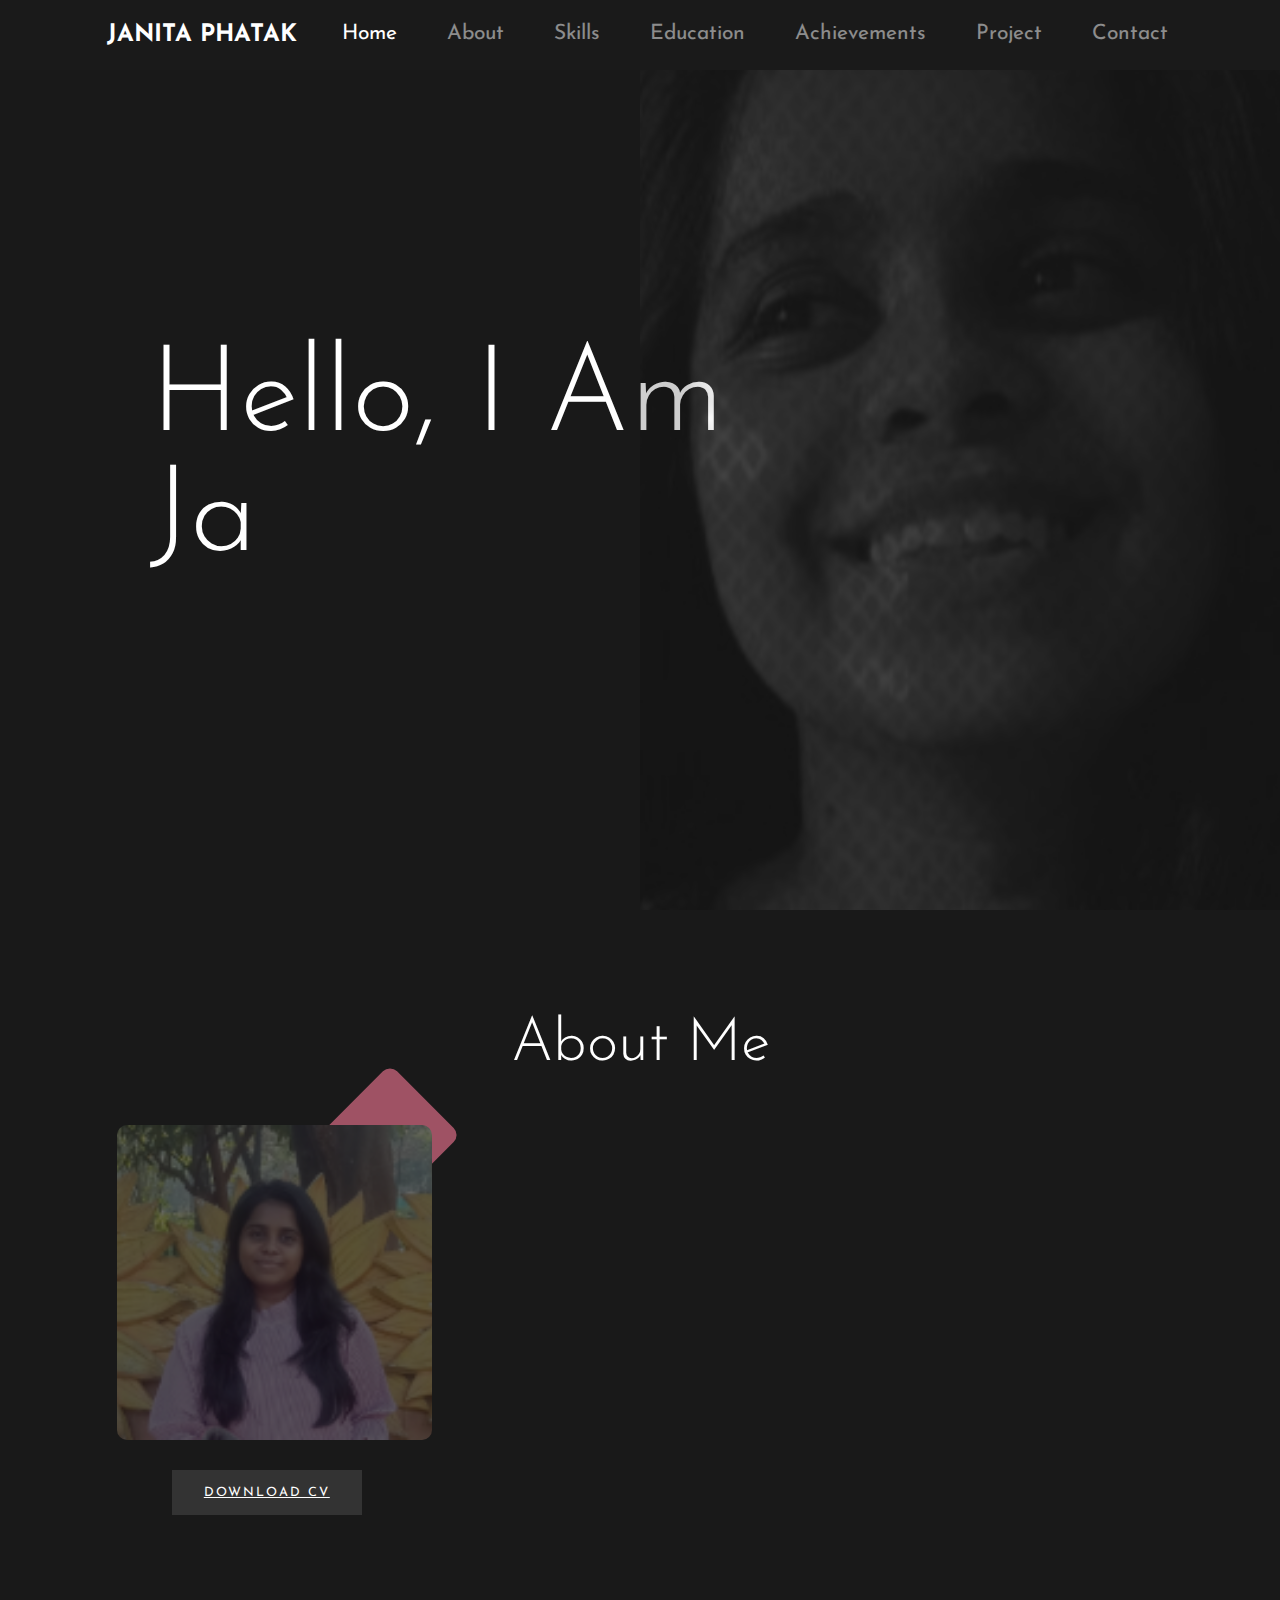
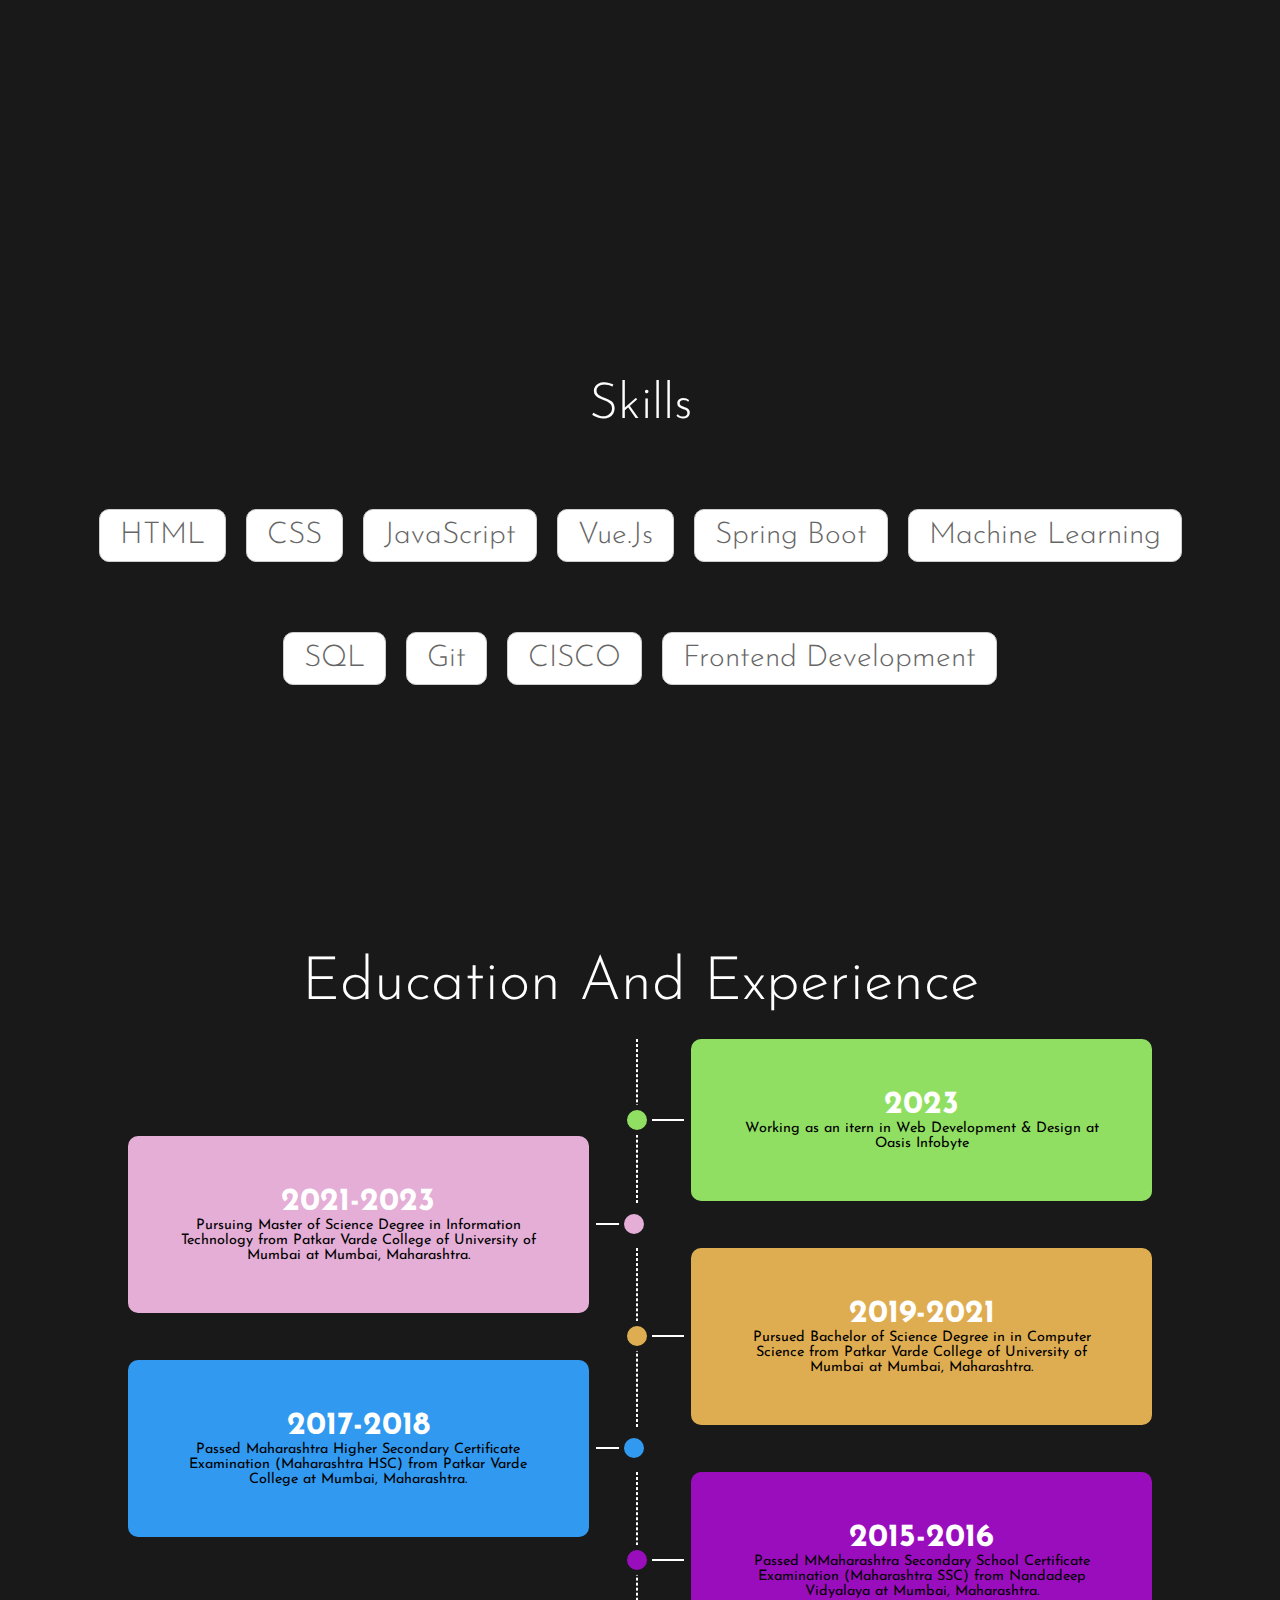
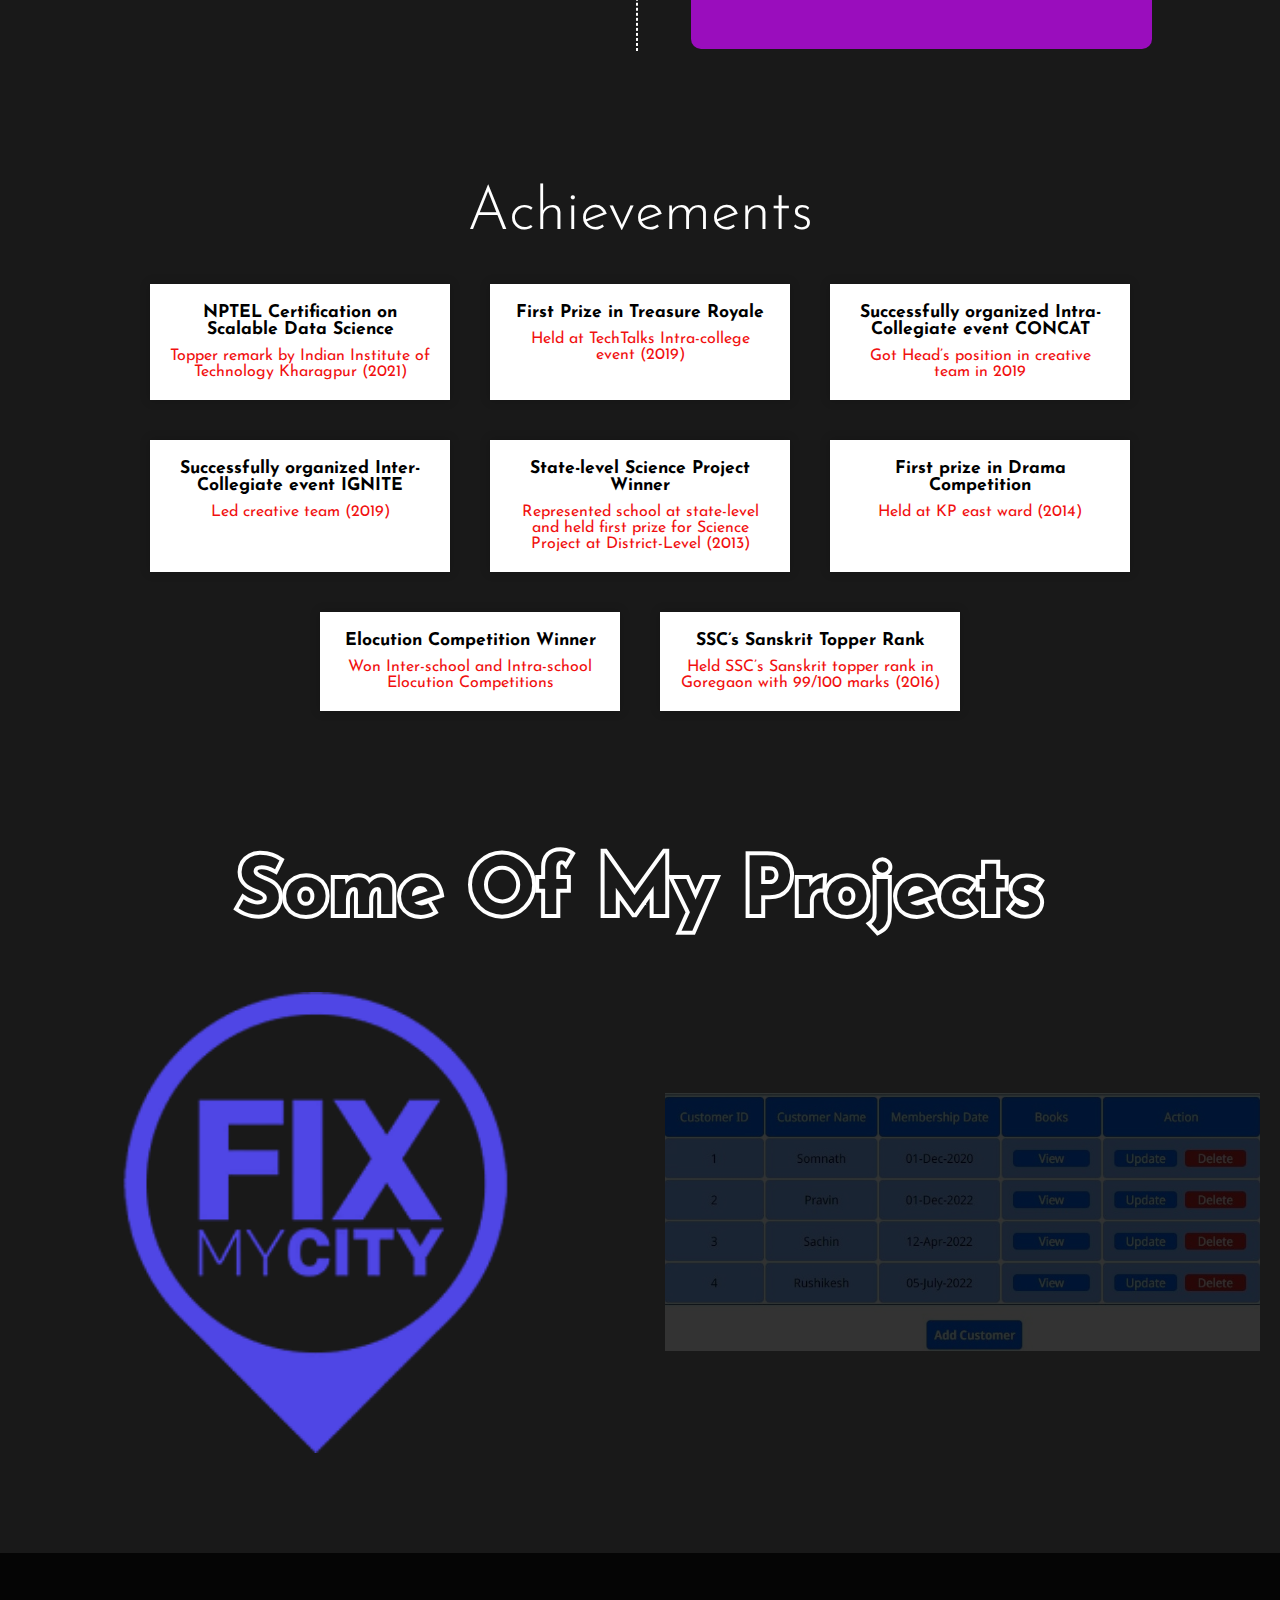
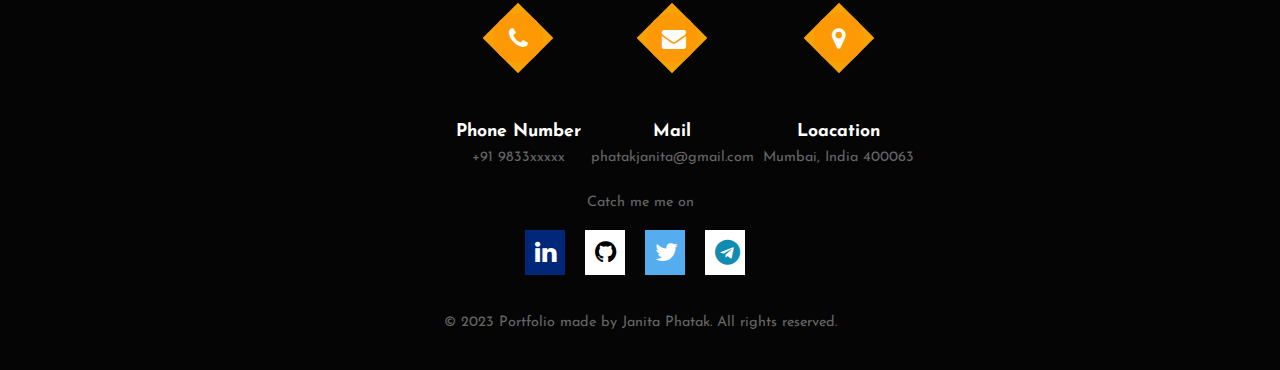
==== commit 88528f63: "Portfoli final code" ====
--- a/Task 2 -Portfolio/Porfolio.html
+++ b/Task 2 -Portfolio/Porfolio.html
@@ -1,19 +1,18 @@
 <!DOCTYPE html>
-
 <head>
-  <title>Portfolio </title>
-  <meta charset="utf-8">
-  <link href="https://fonts.googleapis.com/css?family=Poppins:300,400,500,600,700" rel="stylesheet">
-  <link href="https://fonts.googleapis.com/css?family=Josefin+Sans" rel="stylesheet">
-  <link href="https://fonts.googleapis.com/css?family=Nothing+You+Could+Do" rel="stylesheet">
-  <link rel="stylesheet" href="https://cdnjs.cloudflare.com/ajax/libs/font-awesome/4.7.0/css/font-awesome.min.css">
-  <link href="style.css" rel="stylesheet">
+    <title>Portfolio </title>
+    <meta charset="utf-8">
+    <script src="https://code.jquery.com/jquery-3.6.0.min.js"></script>
+    <link href="https://fonts.googleapis.com/css?family=Poppins:300,400,500,600,700" rel="stylesheet">
+    <link href="https://fonts.googleapis.com/css?family=Josefin+Sans" rel="stylesheet">
+    <link href="https://fonts.googleapis.com/css?family=Nothing+You+Could+Do" rel="stylesheet">
+    <link rel="stylesheet" href="https://cdnjs.cloudflare.com/ajax/libs/font-awesome/4.7.0/css/font-awesome.min.css">
+    <link href="style.css" rel="stylesheet">
 </head>
-
-<body>
-  <!-- navbar -->
-  <nav class="navbar">
-
+<body >
+<!-- navbar -->
+<nav class="navbar">
+  
     <h1 class="logo">Janita Phatak</h1>
     <div class="menu-btn menu-btn-toggle">
       <div class="btn-line"></div>
@@ -31,274 +30,271 @@
     </ul>
   </nav>
 
-  <!-- home section -->
-
-  <section id="home" class="home-section active">
-    <h1 class="hero-heading">hello, i am <br> Janita</h1>
-    <img src="img/I.png" class="home-img" alt="">
-  </section>
-
-  <!-- about section -->
-
-  <section id="about" class="about-section">
-    <h1 class="heading">about me</h1>
+<!-- home section -->
+
+<section  id="home" class="home-section active">
+    <h1 class="hero-heading">hello, i am <br> <span id="name"></span></h1>
+    <img src="img/Mypic1.png" class="home-img" alt="">
+</section>
+
+<!-- about section -->
+
+<section class="about-section active" id="about" >
+    <h1   class="heading" style="margin-top: 100px;">about me</h1>
     <!-- about -->
     <div class="about-container">
-      <div class="image-container">
-        <div class="square"></div>
-        <img src="img/I.png" class="about-img" alt="">
-        <a href="#" class="btn" onclick="downloadCV()">download CV</a>
-      </div>
-
-      <!-- info part -->
-      <div class="info animate">
-        <p>
-          Hello, my name is Janita Phatak. I am a technology enthusiast who is passionate about exploring new
-          technologies and experimenting with creative coding.
-          I have always been fascinated by the potential of IT Industry,
-          , and I am constantly seeking opportunities to acquire new skills in these areas.
-        </p>
-
-        <p>
-          Throughout my academic career,
-          I have participated in numerous college events and led creative teams,
-          where I have honed my skills in project management and public speaking.
-          Additionally, I have a background in elocution competitions from my school days,
-          which has helped me to develop strong communication skills.
-        </p>
-        <p>
-          As an enthusiastic learner, I am always searching for innovative solutions to real-world problems
-          and looking for opportunities to bring value to the world through technology.
-          I believe that continuous learning is the key to success, I am committed to enhancing my knowledge and skills
-          to become a better technologist.
-        </p>
-
-      </div>
-    </div>
-  </section>
-
-
-  <!-- skills part -->
-  <section id="skills" class="skills-section">
-    <h2 class="sub-heading">skills</h2>
-
-    <div class="skills">
-      <p class="skill-name">HTML</p>
-      <p class="skill-name">CSS</p>
-      <p class="skill-name">JavaScript</p>
-      <p class="skill-name">Vue.js</p>
-      <p class="skill-name">Spring Boot</p>
-      <p class="skill-name">Machine Learning</p>
-      <p class="skill-name">SQL</p>
-      <p class="skill-name">Git</p>
-      <p class="skill-name">CISCO</p>
-      <p class="skill-name">Frontend Development</p>
-    </div>
-  </section>
-
-
-
-  <!-- education -->
-  <section id="education" class="education-section">
-    <div>
-      <h1 class="heading">education and experience</h1>
-      <div class="cardE">
-        <div class="card-body">
-          <h1 class="card-title">2023</h1>
-          <p class="cardE-detail">
-            Working as an itern in Web Development & Design at Oasis Infobyte
-          </p>
-        </div>
-      </div>
-      <div class="cardE">
-        <div class="card-body">
-          <h1 class="card-title">2021-2023</h1>
-          <p class="cardE-detail">Pursuing Master of Science Degree in Information Technology from
-            Patkar Varde College of University of Mumbai
-            at Mumbai, Maharashtra.
-          </p>
-        </div>
-      </div>
-
-      <div class="cardE">
-        <div class="card-body">
-          <h1 class="card-title">2019-2021</h1>
-          <p class="cardE-detail">Pursued Bachelor of Science Degree in in Computer Science from Patkar Varde College of
-            University of Mumbai
-            at Mumbai, Maharashtra.</p>
-        </div>
-      </div>
-      <div class="cardE">
-        <div class="card-body">
-          <h1 class="card-title">2017-2018</h1>
-          <p class="cardE-detail">Passed Maharashtra Higher Secondary Certificate Examination (Maharashtra HSC) from
-            Patkar Varde College at Mumbai, Maharashtra.</p>
-        </div>
-      </div>
-      <div class="cardE">
-        <div class="card-body">
-          <h1 class="card-title">2015-2016</h1>
-          <p class="cardE-detail">Passed MMaharashtra Secondary School Certificate Examination (Maharashtra SSC) from
-            Nandadeep Vidyalaya at Mumbai, Maharashtra.</p>
-        </div>
-      </div>
-
-    </div>
-  </section>
-
-
-  <!-- Acheivements -->
-
-  <section id="achievements" class="achievements-section">
-    <h2 class="achievement heading">Achievements</h2>
-
-    <div class="card-container">
-      <div class="card">
-        <div class="card-body">
-          <h3>NPTEL Certification on Scalable Data Science</h3>
-          <p>Topper remark by Indian Institute of Technology Kharagpur (2021)</p>
-        </div>
-      </div>
-
-      <div class="card">
-        <div class="card-body">
-          <h3>First Prize in Treasure Royale</h3>
-          <p>Held at TechTalks Intra-college event (2019)</p>
-        </div>
-      </div>
-
-      <div class="card">
-        <div class="card-body">
-          <h3>Successfully organized Intra-Collegiate event CONCAT</h3>
-          <p>Got Head’s position in creative team in 2019</p>
-        </div>
-      </div>
-
-      <div class="card">
-        <div class="card-body">
-          <h3>Successfully organized Inter-Collegiate event IGNITE</h3>
-          <p>Led creative team (2019)</p>
-        </div>
-      </div>
-
-      <div class="card">
-        <div class="card-body">
-          <h3>State-level Science Project Winner</h3>
-          <p>Represented school at state-level and held first prize for Science Project at District-Level (2013)</p>
-        </div>
-      </div>
-
-      <div class="card">
-        <div class="card-body">
-          <h3>First prize in Drama Competition</h3>
-          <p>Held at KP east ward (2014)</p>
-        </div>
-      </div>
-
-      <div class="card">
-        <div class="card-body">
-          <h3>Elocution Competition Winner</h3>
-          <p>Won Inter-school and Intra-school Elocution Competitions</p>
-        </div>
-      </div>
-
-      <div class="card">
-        <div class="card-body">
-          <h3>SSC’s Sanskrit Topper Rank</h3>
-          <p>Held SSC’s Sanskrit topper rank in Goregaon with 99/100 marks (2016)</p>
-        </div>
-      </div>
-    </div>
-  </section>
-
-
-
-  <!-- project section -->
-
-  <section id="project" class="project-section">
+        <div class="image-container">
+            <div class="square"></div>
+            <img src="img/I.PNG" class="about-img" alt="" style="filter: brightness(40%);">
+            <a href="#" class="btn" onclick="downloadCV()">download CV</a>
+        </div>
+
+        <!-- info part -->
+        <div class="info">
+            <p>
+               Hello, my name is Janita Phatak. I am a technology enthusiast who is passionate about exploring new technologies and experimenting with creative coding. 
+               I have always been fascinated by the potential of IT Industry,
+               , and I am constantly seeking opportunities to acquire new skills in these areas.
+            </p>
+            
+            <p>
+                Throughout my academic career, 
+                I have participated in numerous college events and led creative teams, 
+                where I have honed my skills in project management and public speaking. 
+                Additionally, I have a background in elocution competitions from my school days, 
+                which has helped me to develop strong communication skills.            
+            </p>
+            <p>
+                As an enthusiastic learner, I am always searching for innovative solutions to real-world problems 
+                and looking for opportunities to bring value to the world through technology. 
+                I believe that continuous learning is the key to success, I am committed to enhancing my knowledge and skills to become a better technologist.
+            </p>
+    
+        </div>
+    </div>
+</section>
+
+
+<!-- skills part -->
+<section id="skills" class= "skills-section active">
+<h2 class="sub-heading">skills</h2>
+
+<div class="skills">
+    <p class="skill-name">HTML</p>
+    <p class="skill-name">CSS</p>
+    <p class="skill-name">JavaScript</p>
+    <p class="skill-name">Vue.js</p>
+    <p class="skill-name">Spring Boot</p>
+    <p class="skill-name">Machine Learning</p>
+    <p class="skill-name">SQL</p>
+    <p class="skill-name">Git</p>
+    <p class="skill-name">CISCO</p>
+    <p class="skill-name">Frontend Development</p>
+</div>
+</section>
+
+
+
+<!-- education -->
+<section id="education" class="education-section active">
+<div>
+    <h1 class="heading" style="padding-top: 90px;">education and experience</h1>
+    <div class="cardE">
+        <div class="card-body">
+            <h1 class="card-title">2023</h1>
+            <p class="cardE-detail">
+                Working as an itern in Web Development & Design at Oasis Infobyte
+            </p>
+        </div>
+    </div>
+    <div class="cardE">
+        <div class="card-body">
+            <h1 class="card-title">2021-2023</h1>
+            <p class="cardE-detail">Pursuing Master of Science Degree in Information Technology from
+                Patkar Varde College of University of Mumbai
+                at Mumbai, Maharashtra. 
+            </p>
+        </div>
+    </div>
+    
+    <div class="cardE">
+        <div class="card-body">
+            <h1 class="card-title">2019-2021</h1>
+            <p class="cardE-detail">Pursued Bachelor of Science Degree in in Computer Science from Patkar Varde College of University of Mumbai
+                at Mumbai, Maharashtra.</p>
+        </div>
+    </div>
+    <div class="cardE">
+        <div class="card-body">
+            <h1 class="card-title">2017-2018</h1>
+            <p class="cardE-detail">Passed Maharashtra Higher Secondary Certificate Examination (Maharashtra HSC) from Patkar Varde College at Mumbai, Maharashtra.</p>
+        </div>
+    </div>
+    <div class="cardE">
+        <div class="card-body">
+            <h1 class="card-title">2015-2016</h1>
+            <p class="cardE-detail">Passed MMaharashtra Secondary School Certificate Examination (Maharashtra SSC) from Nandadeep Vidyalaya at Mumbai, Maharashtra.</p>
+        </div>
+    </div>
+
+</div>
+</section>
+
+
+<!-- Acheivements -->
+
+<section  id="achievements" class="achievements-section active" >
+  <h2 class="achievement heading achievements-heading">Achievements</h2>
+  
+        <div class="card-container">
+          <div class="card">
+            <div class="card-body">
+              <h3>NPTEL Certification on Scalable Data Science</h3>
+              <p>Topper remark by Indian Institute of Technology Kharagpur (2021)</p>
+            </div>
+          </div>
+      
+          <div class="card">
+            <div class="card-body">
+              <h3>First Prize in Treasure Royale</h3>
+              <p>Held at TechTalks Intra-college event (2019)</p>
+            </div>
+          </div>
+      
+          <div class="card">
+            <div class="card-body">
+              <h3>Successfully organized Intra-Collegiate event CONCAT</h3>
+              <p>Got Head’s position in creative team in 2019</p>
+            </div>
+          </div>
+      
+          <div class="card">
+            <div class="card-body">
+              <h3>Successfully organized Inter-Collegiate event IGNITE</h3>
+              <p>Led creative team (2019)</p>
+            </div>
+          </div>
+      
+          <div class="card">
+            <div class="card-body">
+              <h3>State-level Science Project Winner</h3>
+              <p>Represented school at state-level and held first prize for Science Project at District-Level (2013)</p>
+            </div>
+          </div>
+      
+          <div class="card">
+            <div class="card-body">
+              <h3>First prize in Drama Competition</h3>
+              <p>Held at KP east ward (2014)</p>
+            </div>
+          </div>
+      
+          <div class="card">
+            <div class="card-body">
+              <h3>Elocution Competition Winner</h3>
+              <p>Won Inter-school and Intra-school Elocution Competitions</p>
+            </div>
+          </div>
+      
+          <div class="card">
+            <div class="card-body">
+              <h3>SSC’s Sanskrit Topper Rank</h3>
+              <p>Held SSC’s Sanskrit topper rank in Goregaon with 99/100 marks (2016)</p>
+            </div>
+          </div>
+        </div>
+      </section>
+      
+  
+
+<!-- project section -->
+
+<section  id="project" class="project-section active">
     <h1 class="project-heading">some of my projects</h1>
     <div class="project-container">
-      <div class="project-card">
-        <img src="img/image.png" class="project-img" alt="">
-        <div class="project-content">
-          <h1 class="project-title">FixMyCity</h1>
-          <p class="project-info">
-            It is a web application,
+        <div class="project-card">
+            <img src="img/image.png" class="project-img" alt="">
+            <div class="project-content">
+                <h1 class="project-title">FixMyCity</h1>
+                <p class="project-info">
+                   It is a web application,to automate the management of
+                   various civic issues - Debris of garbage, Potholes, Damaged Street lamps, blocked sever line, etc.
+                   It will help to build a better communicational channel between people and authorities which will help in to find feasible
+                   solution in collaborative manner.
+                     
+                </p>
+                
+                    <button class="project-btn github" onclick="Repo1()">github repo</button> 
+              
+            </div>
+        </div>
+        <div class="project-card">
+            <img src="img/jan1.JPG" class="project-img" alt="" style="filter: brightness(20%);">
+            <div class="project-content">
+                <h1 class="project-title">LibraryManagement</h1>
+                <p class="project-info">
+                  The Vue-based library management system is a software solution designed to 
+                  help manage books and customers in a library. It provides functions such as adding, editing, 
+                  and deleting books, tracking customer borrowing history, and generating reports.
+                </p>
+               
+                    <button class="project-btn github" onclick="Repo2()">github repo</button>
+                   
+            </div>
+        </div>
+    </div>
+</section>
+
+
+
+<!-- contact section -->
+<section  id="contact" class="contact-section active">
+<footer class="footer-distributed">
+
+<div class="footer-container">
+    <div class="loader">
+      <div class="footer1">
+        <div class="box"></div><div class="icon"><span class="fa fa-phone"></span></div>
+        <div class="text">
+          <h3>Phone Number  </h3>
+          <p>+91 9833xxxxx</p>
+        </div>
+      </div>
+      <div class="footer2">
+        <div class="box middle"></div><div class="icon"><span class="fa fa-envelope"></span></div>
+        <div class="text">
+          <h3>Mail</h3>
+          <p> phatakjanita@gmail.com</p>
+        </div>
+      </div>
+      <div class="footer3">
+        <div class="box"></div><div class="icon"><span class="fa fa-map-marker"></span></div>
+        <div class="text">
+          <h3>Loacation</h3>
+          <p>Mumbai, India 400063</p>
+        </div>
+      </div>
+    </div> 
+    </div>
+    
+
+      <div class="footer-right">
+          <p class="footer-company-about" style="margin-bottom: 20px;">
+            <span >Catch me me on</span>
           </p>
-
-          <button class="project-btn github">github repo</button>
-
-        </div>
-      </div>
-      <div class="project-card">
-        <img src="img/I.png" class="project-img" alt="">
-        <div class="project-content">
-          <h1 class="project-title">LibraryManagement</h1>
-          <p class="project-info">
-            It is a vue based project.
-          </p>
-
-          <button class="project-btn github">github repo</button>
-
-        </div>
-      </div>
-    </div>
-  </section>
-
-
-
-  <!-- contact section -->
-  <section id="contact" class="contact-section">
-    <footer class="footer-distributed">
-
-      <div class="footer-container">
-        <div class="loader">
-          <div class="footer1">
-            <div class="box"></div>
-            <div class="icon"><span class="fa fa-phone"></span></div>
-            <div class="text">
-              <h3>Phone Number </h3>
-              <p>+91 9833852917</p>
-            </div>
-          </div>
-          <div class="footer2">
-            <div class="box middle"></div>
-            <div class="icon"><span class="fa fa-envelope"></span></div>
-            <div class="text">
-              <h3>Mail</h3>
-              <p> phatakjanita@gmail.com</p>
-            </div>
-          </div>
-          <div class="footer3">
-            <div class="box"></div>
-            <div class="icon"><span class="fa fa-map-marker"></span></div>
-            <div class="text">
-              <h3>Loacation</h3>
-              <p>Mumbai, India 400063</p>
-            </div>
-          </div>
-        </div>
-      </div>
-
-
-      <div class="footer-right">
-        <p class="footer-company-about" style="margin-bottom: 20px;">
-          <span>Catch me me on</span>
-        </p>
-        <div class="footer-icons">
-          <a href="https://www.linkedin.com/in/janitaphatak/"><i class="fa fa-linkedin"></i></a>
-          <a href="https://github.com/Janita-Phatak"><i class="fa fa-github"></i></a>
-          <a href="https://twitter.com/Iam_Janita"><i class="fa fa-twitter"></i></a>
-          <a href="https://t.me/Janita_Phatak"><i class="fa fa-telegram"></i></a>
-        </div>
-      </div>
-
-      <div class bottom>
-        <p style="margin-top: 40px;">&copy; 2023 Portfolio made by Janita Phatak. All rights reserved.</p>
-      </div>
-    </footer>
-  </section>
-  <script src="app.js"></script>
+          <div class="footer-icons">
+            <a href="https://www.linkedin.com/in/janitaphatak/"><i class="fa fa-linkedin"></i></a>
+            <a href="https://github.com/Janita-Phatak"><i class="fa fa-github"></i></a>
+            <a href="https://twitter.com/Iam_Janita"><i class="fa fa-twitter"></i></a>
+            <a href="https://t.me/Janita_Phatak"><i class="fa fa-telegram"></i></a>
+          </div> 
+        </div>
+
+        <div class bottom>
+          <p style="margin-top: 40px;">&copy; 2023 Portfolio made by Janita Phatak. All rights reserved.</p>
+        </div>
+</footer>
+</section>
+<script src="app.js"></script>
 </body>
-
 </html>--- a/Task 2 -Portfolio/style.css
+++ b/Task 2 -Portfolio/style.css
@@ -175,7 +175,9 @@
     font-weight: 300;
 }
 
-.home-img{achievements
+
+
+.home-img{
     position: absolute;
     top: 0;
     right: 0;
@@ -185,24 +187,76 @@
     opacity: 0.2;
 }
 
-/* .home-section.active,
-.about-section.active,
-.skills-section.active,
-.education-section.active,
-.achievements-section.active,
-.project-section.active,
-.contact-section.active{
-    position: relative;
-    opacity: 1;
-    z-index: 8;
-} */
-
 
 /* about section */
+.square{
+  width: 100px;
+  height: 100px;
+  border-radius: 10px;
+  background: #9f5264;
+  position: absolute;
+  right: 10px;
+  top: -30px;
+  z-index: -1;
+  transform: rotate(45deg);
+}
+
+.social-links{
+    margin-top: 20px;
+    display: flex;
+    gap: 20px;
+    justify-content: center;
+}
+
+/* Style all font awesome icons */
+.fa {
+    padding: 10px;
+    font-size: 25px;
+    width: 40px;
+    text-align: center;
+    text-decoration: none;
+  }
+  
+  /* Add a hover effect if you want */
+  .fa:hover {
+    opacity: 0.7;
+  }
+  
+  /* Set a specific color for each brand */
+  
+
+  /* Twitter */
+  .fa-twitter {
+    background: #55ACEE;
+    color: white;
+  }
+
+  /* Github */
+  .fa-github {
+    background: #ffffff;
+    color: rgb(0, 0, 0);
+  }
+  
+  /* LinkedIn */
+  .fa-linkedin {
+    background: #00277a;
+    color: white;
+  }
+
+   /* Telegram */
+   .fa-telegram {
+    background: white;
+    color: #108bb1;
+  }
+
 
 .about-section{
-    padding-right: 120px;
-    padding-left: 120px;
+    width: 100%;
+    min-height: 100vh;
+    padding: 15px 100px 0;
+    top: 0;
+    transition: 1s;
+
 }
 
 .heading{
@@ -210,7 +264,6 @@
     text-transform: capitalize;
     font-size: 3rem;
     font-weight: 300;
-    margin-bottom: 20px;
     margin-top: 2em;
 
 }
@@ -239,75 +292,14 @@
 
 
 .about-img{
-    width: 90%;
-    height: 100px;
-    display: block;
-    object-fit: cover;
-    margin: 10px auto;
-    border-radius: 10px;
-    border: 5px solid #fff;
-  box-shadow: 0 0 10px #ddd;
-}
-
-.square{
-    width: 120px;
-    height: 250px;
-    border-radius: 10px;
-    background: #9f5264;
-    position: absolute;
-    right: 10px;
-    top: -30px;
-    z-index: -1;
-    transform: rotate(45deg);
-}
-
-.social-links{
-    margin-top: 20px;
-    display: flex;
-    gap: 20px;
-    justify-content: center;
-}
-
-/* Style all font awesome icons */
-.fa {
-    padding: 10px;
-    font-size: 25px;
-    width: 40px;
-    text-align: center;
-    text-decoration: none;
-  }
-  
-  /* Add a hover effect if you want */
-  .fa:hover {
-    opacity: 0.7;
-  }
-  
-  /* Set a specific color for each brand */
-  
-
-  /* Twitter */
-  .fa-twitter {
-    background: #55ACEE;
-    color: white;
-  }
-
-  /* Github */
-  .fa-github {
-    background: #ffffff;
-    color: rgb(0, 0, 0);
-  }
-  
-  /* LinkedIn */
-  .fa-linkedin {
-    background: #00277a;
-    color: white;
-  }
-
-   /* Telegram */
-   .fa-telegram {
-    background: white;
-    color: #108bb1;
-  }
+  width: 90%;
+  height: 500px;
+  display: block;
+  object-fit: cover;
+  margin: 10px auto;
+  border-radius: 10px;
+}
+
   
 .info{
     width: 60%;
@@ -317,33 +309,22 @@
     display: flex;
     flex-direction: column;
     justify-content: center;
-    animation: slide-in 1s ease-in-out;
-    animation-fill-mode: forwards;
     opacity: 0;
-   
-}
-
-
-@keyframes slide-in {
-  0% {
-      transform: translateX(-100%);
-      opacity: 0;
-  }
-  100% {
-      transform: translateX(0);
-      opacity: 1;
-  }
-}
-
+    transform: translateX(50%);
+    transition:  opacity 0.5s ease-in-out 0.5s, transform 0.5s ease-in-out 0.5s;
+}
+
+.info.visible {
+  opacity: 1;
+  transform: translateX(0);
+}
 
 
 .info p{
-    font-size: 1.2rem;
-    margin: 5px 0;
-    margin-bottom: 1.5rem;
-    color: rgb(255, 255, 255);
-    letter-spacing: 3;
-}
+  font-size: 1.2rem;
+  margin: 10px 0;
+}
+
 
 .btn {
     display: inline-block;
@@ -367,43 +348,6 @@
   }
 
 
-/* about-section */
-
-.about-section{
-    width: 100%;
-    min-height: 100vh;
-    padding: 15px 100px 0;
-    /* position: fixed; */
-    top: 0;
-    /* opacity: 0; */
-    transition: 1s;
-}
-
-.about{
-    width: 100%;
-    display: grid;
-    grid-template-columns: 30% 65%;
-    grid-gap: 40px;
-}
-
-.about-img-container{
-    position: relative;
-}
-
-.about-info{
-    color: #fff;
-    opacity: 0.6;
-    font-size: 20px;
-    line-height: 40px;
-}
-
-.about-img{
-    width: 100%;
-    height: 100%;
-    object-fit: cover;
-    border-radius: 20px;
-}
-
 .download-cv-btn{
     position: absolute;
     bottom: 20px;
@@ -422,6 +366,28 @@
 .download-cv-btn:hover{
     background: #000;
 }
+
+@media only screen and (max-width: 768px) {
+  .about-container {
+    flex-direction: column-reverse;
+    align-items: center;
+  }
+  .image-container {
+    order: 1;
+    margin-bottom: 1rem;
+  }
+  .info {
+    width: 100%;
+    transform: translateX(0);
+    opacity: 1;
+    margin-top: 1rem;
+  }
+  .download-cv-btn {
+    bottom: auto;
+    top: 20px;
+  }
+}
+
 
 /* skills */
 
@@ -474,7 +440,7 @@
     color: #fff;
     text-transform: capitalize;
     font-weight: 300;
-    margin-bottom: 20px;
+    margin-bottom: 40px;
 }
 
 .skills-container{
@@ -626,11 +592,9 @@
 
 
 
-
 .achievements-section {
   margin-top: 2em;
   text-align: center;
-  display: inline;
 }
 
 .card-container {
@@ -645,37 +609,28 @@
   background-color: #fff;
   box-shadow: 0 0 10px rgba(0, 0, 0, 0.2);
   opacity: 1;
-  transform: scale(0.8);
-  transition: opacity 0.5s ease-in-out 0.5s, transform 0.5s;
+  transition: background-color 0.5s ease-in-out;
+  animation-name: zoom;
+  animation-duration: 5s;
+  animation-iteration-count: infinite;
+  animation-direction: normal;
+  animation-timing-function: ease-in-out;
+  animation-play-state: running;
+}
+
+.card:hover {
+  background-color: rgb(148, 213, 221);
+  animation-play-state: paused;
+}
+
+.card:nth-child(2n) {
+  animation-direction: reverse;
 }
 
 .card-body {
   padding: 20px;
   text-align: center;
 }
-
-.hover {
-  transform: scale(1.1);
-}
-
-.zoom {
-  animation: zoom 1s ease-in-out forwards;
-}
-
-@keyframes zoom {
-  0% {
-    transform: scale(0.8);
-  }
-  50% {
-    transform: scale(1.2);
-  }
-  100% {
-    transform: scale(1);
-  }
-}
-
-
-
 
 h2 {
   margin-bottom: 10px;
@@ -684,11 +639,25 @@
   margin-top: 4em;;
 }
 
-p {
+.card .card-body p {
   margin: 0;
   font-size: 16px;
-  color: #666;
-}
+  color: rgb(241, 16, 16);
+}
+
+@keyframes zoom {
+  0% {
+    transform: scale(1);
+  }
+  50% {
+    transform: scale(1.1);
+  }
+  100% {
+    transform: scale(1);
+  }
+}
+
+
 
 
 
@@ -696,8 +665,7 @@
 
 .project-section{
   width: 100%;
-  min-height: 100vh;
-  padding: 15px 100px 100px;
+  padding: 15px 20px 100px;
   /* position: fixed; */
   top: 0;
   transition: 1s;
@@ -706,7 +674,7 @@
 
 .project-heading {
   margin-top: 100px;
-  font-size: 80px;
+  font-size: 60px;
   background: #ffffff;
   text-transform: capitalize;
   text-align: center;
@@ -721,22 +689,24 @@
 
 .project-container{
   display: grid;
-  grid-template-columns: repeat(2, 1fr);
-  grid-gap: 100px;
+  grid-template-columns: repeat(1, 1fr);
+  grid-gap: 50px;
 }
 
 .project-card{
-  height: 500px;
+  height: 100%;
   position: relative;
 }
 
-.project-img{
+.project-img {
   width: 100%;
   height: 100%;
+  max-width: 100%;
+  max-height: 100%;
   position: absolute;
   top: 0;
   left: 0;
-  object-fit: cover;
+  object-fit: contain;
   transition: .5s;
 }
 
@@ -749,23 +719,24 @@
 }
 
 .project-title{
-  font-size: 50px;
+  font-size: 40px;
   text-transform: capitalize;
   text-align: center;
   font-weight: 300;
 }
 
 .project-info{
+  color: goldenrod;
   margin: 40px;
-  font-size: 20px;
-  line-height: 30px;
+  font-size: 16px;
+  line-height: 24px;
   text-align: center;
 }
 
 .project-btn {
   height: 40px;
   text-transform: capitalize;
-  font-size: 18px;
+  font-size: 16px;
   border: none;
   background: #000;
   color: #fff;
@@ -773,7 +744,7 @@
   display: block;
   margin: 0 auto;
   text-align: center;
-  width: 200px; /* set the desired width */
+  width: 150px; /* set the desired width */
 }
 
 .project-btn.live {
@@ -787,6 +758,32 @@
 
 .project-card:hover .project-content{
   opacity: 1;
+}
+
+@media only screen and (min-width: 768px) {
+  .project-container{
+    grid-template-columns: repeat(2, 1fr);
+  }
+}
+
+@media only screen and (min-width: 992px) {
+  .project-heading {
+    font-size: 80px;
+  }
+  
+  .project-title{
+    font-size: 50px;
+  }
+  
+  .project-info{
+    font-size: 20px;
+    line-height: 30px;
+  }
+  
+  .project-btn {
+    font-size: 18px;
+    width: 200px;
+  }
 }
 
 
@@ -947,4 +944,11 @@
           }
       }
 
-
+.skills-section {
+  padding-top: 80px;
+}
+.achievements-heading {
+  margin-bottom: 20px;
+  padding-top: 80px;
+}
+
